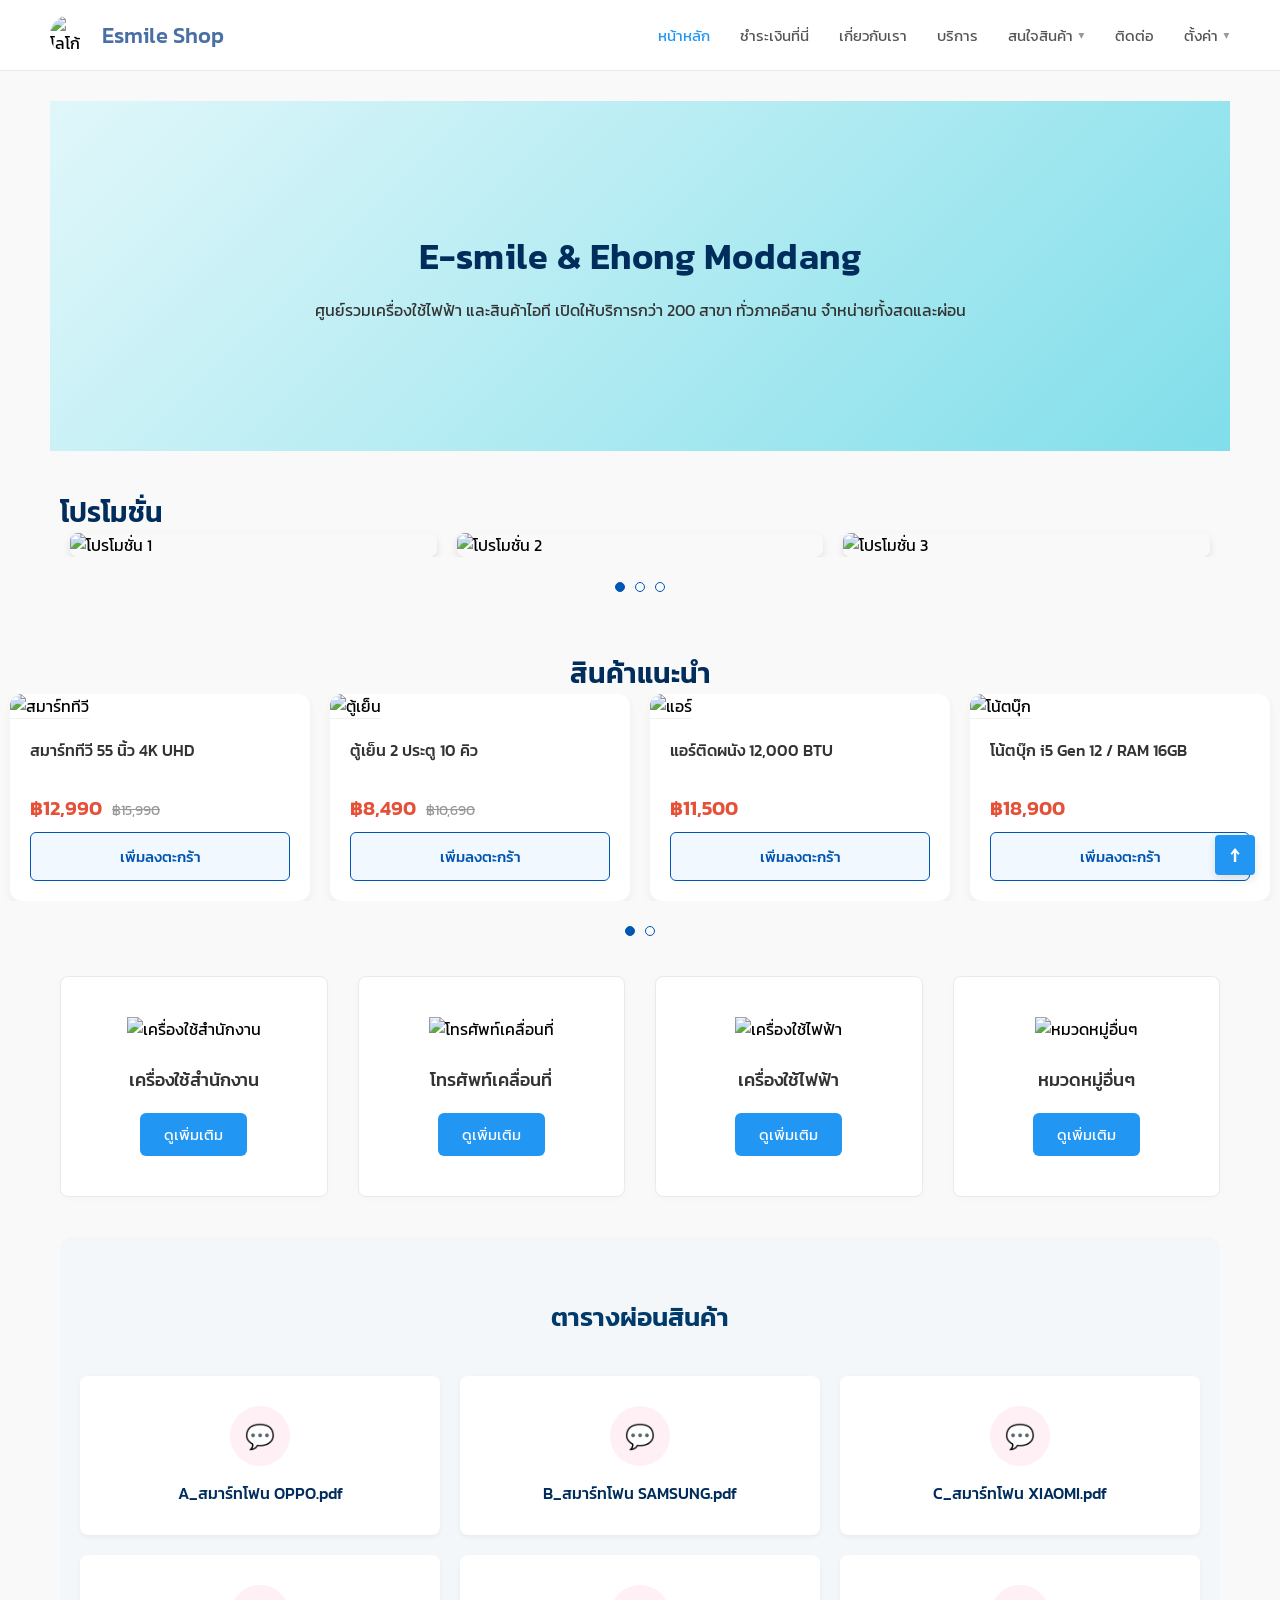
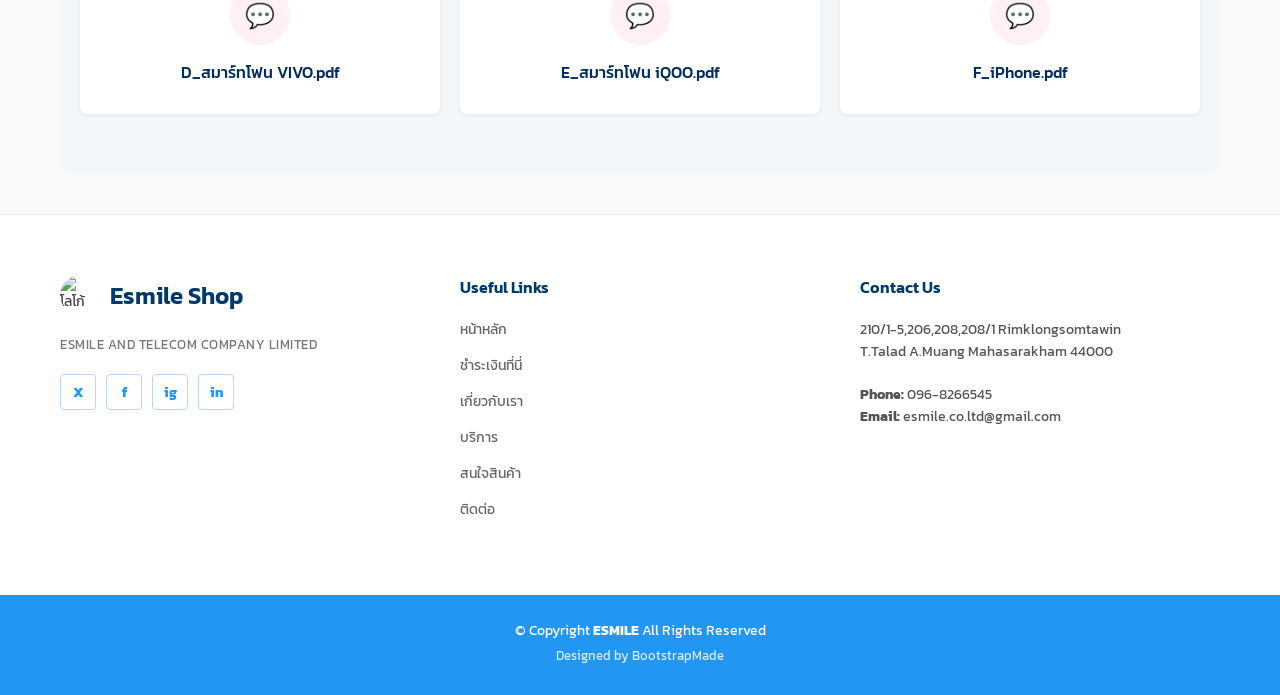
==== index.html @ 7884621d "Add files via upload" ====
<!DOCTYPE html>
<html lang="th">
<head>
    <meta charset="UTF-8">
    <meta name="viewport" content="width=device-width, initial-scale=1.0">
    <title>Esmile Shop</title>
    <link href="https://fonts.googleapis.com/css2?family=Kanit:wght@300;400;500;600&display=swap" rel="stylesheet">
    <link rel="stylesheet" href="style.css">
</head>
<body>

    <header class="header">
        <div class="logo-container">
            <img src="https://via.placeholder.com/40" alt="โลโก้ Esmile" class="logo-img">
            <span class="logo-text">Esmile Shop</span>
        </div>
        
        <nav class="navigation">
            <ul>
                <li><a href="#" class="active">หน้าหลัก</a></li>
                <li><a href="#">ชำระเงินที่นี่</a></li>
                <li><a href="#">เกี่ยวกับเรา</a></li>
                <li><a href="#">บริการ</a></li>
                <li><a href="#">สนใจสินค้า <span class="dropdown-icon">▼</span></a></li>
                <li><a href="#">ติดต่อ</a></li>
                <li><a href="#">ตั้งค่า <span class="dropdown-icon">▼</span></a></li>
            </ul>
        </nav>
    </header>

    <main>
        <section class="hero-banner">
            <div class="banner-content">
                <h1>E-smile & Ehong Moddang</h1>
                <p>ศูนย์รวมเครื่องใช้ไฟฟ้า และสินค้าไอที เปิดให้บริการกว่า 200 สาขา ทั่วภาคอีสาน จำหน่ายทั้งสดและผ่อน</p>
            </div>
        </section>
    </main>
    <section class="promo-section">
        <div class="slider-wrapper">
            <h3 class="section-title">โปรโมชั่น</h3>
            <div class="slider-track" id="sliderTrack">
                <div class="slide">
                    <img src="https://images.dmc.tv/wallpaper/raw/14177.jpg" alt="โปรโมชั่น 1">
                </div>
                <div class="slide">
                    <img src="https://images.dmc.tv/wallpaper/raw/14177.jpg" alt="โปรโมชั่น 2">
                </div>
                <div class="slide">
                    <img src="https://images.dmc.tv/wallpaper/raw/14177.jpg" alt="โปรโมชั่น 3">
                </div>
                <div class="slide">
                    <img src="https://images.dmc.tv/wallpaper/raw/14177.jpg" alt="โปรโมชั่น 4">
                </div>
                <div class="slide">
                    <img src="https://images.dmc.tv/wallpaper/raw/14177.jpg" alt="โปรโมชั่น 5">
                </div>
            </div>
        </div>
        
        <div class="slider-dots" id="sliderDots">
            </div>
    </section>

    <section class="recommended-section">
<section class="recommended-section">
        <h2 class="section-title">สินค้าแนะนำ</h2>
        
        <div class="slider-wrapper">
            <div class="slider-track" id="productSliderTrack">
                <!-- สินค้าชิ้นที่ 1 -->
                <div class="product-slide">
                    <div class="product-card">
                        
                        <img src="https://images.dmc.tv/wallpaper/raw/14177.jpg" alt="สมาร์ททีวี" class="product-img">
                        <div class="product-details">
                            <h4 class="product-title">สมาร์ททีวี 55 นิ้ว 4K UHD</h4>
                            <div class="product-price-row">
                                <span class="price-current">฿12,990</span>
                                <span class="price-old">฿15,990</span>
                            </div>
                            <button class="btn-add-cart">เพิ่มลงตะกร้า</button>
                        </div>
                    </div>
                </div>

                <!-- สินค้าชิ้นที่ 2 -->
                <div class="product-slide">
                    <div class="product-card">
                        
                        <img src="https://images.dmc.tv/wallpaper/raw/14177.jpg" alt="ตู้เย็น" class="product-img">
                        <div class="product-details">
                            <h4 class="product-title">ตู้เย็น 2 ประตู 10 คิว</h4>
                            <div class="product-price-row">
                                <span class="price-current">฿8,490</span>
                                <span class="price-old">฿10,690</span>
                            </div>
                            <button class="btn-add-cart">เพิ่มลงตะกร้า</button>
                        </div>
                    </div>
                </div>

                <!-- สินค้าชิ้นที่ 3 -->
                <div class="product-slide">
                    <div class="product-card">
                        <img src="https://images.dmc.tv/wallpaper/raw/14177.jpg" alt="แอร์" class="product-img">
                        <div class="product-details">
                            <h4 class="product-title">แอร์ติดผนัง 12,000 BTU</h4>
                            <div class="product-price-row">
                                <span class="price-current">฿11,500</span>
                            </div>
                            <button class="btn-add-cart">เพิ่มลงตะกร้า</button>
                        </div>
                    </div>
                </div>

                <!-- สินค้าชิ้นที่ 4 -->
                <div class="product-slide">
                    <div class="product-card">
                        
                        <img src="https://images.dmc.tv/wallpaper/raw/14177.jpg" alt="โน้ตบุ๊ก" class="product-img">
                        <div class="product-details">
                            <h4 class="product-title">โน้ตบุ๊ก i5 Gen 12 / RAM 16GB</h4>
                            <div class="product-price-row">
                                <span class="price-current">฿18,900</span>
                            </div>
                            <button class="btn-add-cart">เพิ่มลงตะกร้า</button>
                        </div>
                    </div>
                </div>

                <!-- สินค้าชิ้นที่ 5 -->
                <div class="product-slide">
                    <div class="product-card">
                        <img src="https://images.dmc.tv/wallpaper/raw/14177.jpg" alt="เครื่องซักผ้า" class="product-img">
                        <div class="product-details">
                            <h4 class="product-title">เครื่องซักผ้าฝาหน้า 8 kg</h4>
                            <div class="product-price-row">
                                <span class="price-current">฿9,900</span>
                            </div>
                            <button class="btn-add-cart">เพิ่มลงตะกร้า</button>
                        </div>
                    </div>
                </div>
            </div>
        </div>
        
        <!-- จุดไข่ปลาสำหรับสินค้าแนะนำ -->
        <div class="slider-dots" id="productSliderDots"></div>
    <section class="category-section">
        <div class="category-grid">
            
            <div class="category-card">
                <img src="https://via.placeholder.com/150x120" alt="เครื่องใช้สำนักงาน" class="category-img">
                <h3 class="category-title">เครื่องใช้สำนักงาน</h3>
                <a href="office-appliances.html" class="btn-see-more">ดูเพิ่มเติม</a>
            </div>

            <div class="category-card">
                <img src="https://via.placeholder.com/150x120" alt="โทรศัพท์เคลื่อนที่" class="category-img">
                <h3 class="category-title">โทรศัพท์เคลื่อนที่</h3>
                <a href="mobile-phones.html" class="btn-see-more">ดูเพิ่มเติม</a>
            </div>

            <div class="category-card">
                <img src="https://via.placeholder.com/150x120" alt="เครื่องใช้ไฟฟ้า" class="category-img">
                <h3 class="category-title">เครื่องใช้ไฟฟ้า</h3>
                <a href="home-appliances.html" class="btn-see-more">ดูเพิ่มเติม</a>
            </div>

            <div class="category-card">
                <img src="https://via.placeholder.com/150x120" alt="หมวดหมู่อื่นๆ" class="category-img">
                <h3 class="category-title">หมวดหมู่อื่นๆ</h3>
                <a href="#" class="btn-see-more">ดูเพิ่มเติม</a>
            </div>

        </div>
    <section class="installment-section">
        <h2 class="section-title">ตารางผ่อนสินค้า</h2>
        
        <div class="installment-grid">
            
            <a href="path/to/A_สมาร์ทโฟน_OPPO.pdf" class="installment-card" target="_blank">
                <div class="icon-circle">
                    <span class="icon-chat">💬</span> 
                </div>
                <h3 class="file-name">A_สมาร์ทโฟน OPPO.pdf</h3>
            </a>

            <a href="path/to/B_สมาร์ทโฟน_SAMSUNG.pdf" class="installment-card" target="_blank">
                <div class="icon-circle">
                    <span class="icon-chat">💬</span>
                </div>
                <h3 class="file-name">B_สมาร์ทโฟน SAMSUNG.pdf</h3>
            </a>

            <a href="path/to/C_สมาร์ทโฟน_XIAOMI.pdf" class="installment-card" target="_blank">
                <div class="icon-circle">
                    <span class="icon-chat">💬</span>
                </div>
                <h3 class="file-name">C_สมาร์ทโฟน XIAOMI.pdf</h3>
            </a>

            <a href="path/to/D_สมาร์ทโฟน_VIVO.pdf" class="installment-card" target="_blank">
                <div class="icon-circle">
                    <span class="icon-chat">💬</span>
                </div>
                <h3 class="file-name">D_สมาร์ทโฟน VIVO.pdf</h3>
            </a>

            <a href="path/to/E_สมาร์ทโฟน_iQOO.pdf" class="installment-card" target="_blank">
                <div class="icon-circle">
                    <span class="icon-chat">💬</span>
                </div>
                <h3 class="file-name">E_สมาร์ทโฟน iQOO.pdf</h3>
            </a>

            <a href="path/to/F_iPhone.pdf" class="installment-card" target="_blank">
                <div class="icon-circle">
                    <span class="icon-chat">💬</span>
                </div>
                <h3 class="file-name">F_iPhone.pdf</h3>
            </a>

        </div>
    </section>
    </section>
    </section>
    </section>

    <script>
        const track = document.getElementById('sliderTrack');
        const slides = document.querySelectorAll('.slide');
        const dotsContainer = document.getElementById('sliderDots');
        
        let currentIndex = 0;
        const visibleSlides = 3; // จำนวนรูปที่แสดงพร้อมกันบนหน้าจอ
        const totalSlides = slides.length;
        const maxIndex = totalSlides - visibleSlides; // ตำแหน่งสุดท้ายที่เลื่อนได้

        // สร้างจุด Dots
        for (let i = 0; i <= maxIndex; i++) {
            const dot = document.createElement('div');
            dot.classList.add('dot');
            if (i === 0) dot.classList.add('active');
            dot.addEventListener('click', () => moveToSlide(i));
            dotsContainer.appendChild(dot);
        }
        
        const dots = document.querySelectorAll('.dot');

        function moveToSlide(index) {
            // เช็คว่าถ้าเลื่อนเกินให้กลับมาหน้าแรก
            if (index > maxIndex) {
                currentIndex = 0;
            } else if (index < 0) {
                currentIndex = maxIndex;
            } else {
                currentIndex = index;
            }

            // คำนวณระยะการเลื่อน (100% / จำนวนที่แสดง)
            const slideWidth = 100 / visibleSlides;
            track.style.transform = `translateX(-${currentIndex * slideWidth}%)`;

            // อัปเดตสีของจุด Dots
            dots.forEach(dot => dot.classList.remove('active'));
            dots[currentIndex].classList.add('active');
        }

        function autoSlide() {
            moveToSlide(currentIndex + 1);
        }

        // ตั้งเวลาให้เลื่อนอัตโนมัติทุกๆ 3 วินาที (3000 มิลลิวินาที)
        let slideInterval = setInterval(autoSlide, 3000);

        // หยุดเลื่อนอัตโนมัติเมื่อเอาเมาส์ไปชี้
        track.addEventListener('mouseenter', () => clearInterval(slideInterval));
        track.addEventListener('mouseleave', () => slideInterval = setInterval(autoSlide, 3000));
        // ==========================================
        // สคริปต์สำหรับส่วน "สินค้าแนะนำ"
        // ==========================================
        const prodTrack = document.getElementById('productSliderTrack');
        const prodSlides = document.querySelectorAll('.product-slide');
        const prodDotsContainer = document.getElementById('productSliderDots');
        
        let prodCurrentIndex = 0;
        const prodVisibleSlides = 4; // จำนวนสินค้าที่แสดงพร้อมกัน (4 ชิ้น)
        const prodTotalSlides = prodSlides.length;
        const prodMaxIndex = prodTotalSlides > prodVisibleSlides ? prodTotalSlides - prodVisibleSlides : 0;

        // สร้างจุด Dots ให้สินค้าแนะนำ
        if (prodMaxIndex > 0) {
            for (let i = 0; i <= prodMaxIndex; i++) {
                const prodDot = document.createElement('div');
                prodDot.classList.add('dot', 'prod-dot'); // ใช้ class dot เดิมเพื่อให้ได้หน้าตาเหมือนโปรโมชั่น
                if (i === 0) prodDot.classList.add('active');
                
                // สั่งให้กดจุดเพื่อเปลี่ยนสไลด์ได้
                prodDot.addEventListener('click', () => moveProdToSlide(i));
                prodDotsContainer.appendChild(prodDot);
            }
        }
        
        const allProdDots = document.querySelectorAll('.prod-dot');

        function moveProdToSlide(index) {
            // เช็คว่าถ้าเลื่อนเกินให้กลับมาหน้าแรก
            if (index > prodMaxIndex) {
                prodCurrentIndex = 0;
            } else if (index < 0) {
                prodCurrentIndex = prodMaxIndex;
            } else {
                prodCurrentIndex = index;
            }

            // เลื่อนกล่องสินค้า
            const slideWidth = 100 / prodVisibleSlides;
            prodTrack.style.transform = `translateX(-${prodCurrentIndex * slideWidth}%)`;

            // อัปเดตสีจุด Dots
            if (allProdDots.length > 0) {
                allProdDots.forEach(dot => dot.classList.remove('active'));
                allProdDots[prodCurrentIndex].classList.add('active');
            }
        }

        function autoProdSlide() {
            moveProdToSlide(prodCurrentIndex + 1);
        }

        // ตั้งเวลาเลื่อนอัตโนมัติ (3.5 วินาที)
        let prodSlideInterval = setInterval(autoProdSlide, 3500);

        // หยุดสไลด์ชั่วคราวเมื่อเอาเมาส์ชี้ (เพื่อให้ลูกค้าดูสินค้า/กดปุ่มได้)
        prodTrack.addEventListener('mouseenter', () => clearInterval(prodSlideInterval));
        prodTrack.addEventListener('mouseleave', () => prodSlideInterval = setInterval(autoProdSlide, 3500));
    </script>
    <footer class="footer">
        <div class="footer-top">
            <div class="footer-grid">
                
                <div class="footer-info">
                    <div class="footer-logo">
                        <img src="https://via.placeholder.com/40" alt="โลโก้ Esmile">
                        <span>Esmile Shop</span>
                    </div>
                    <p class="company-name">ESMILE AND TELECOM COMPANY LIMITED</p>
                    
                    <div class="social-links">
                        <a href="#" class="social-icon" target="_blank">X</a>
                        <a href="#" class="social-icon" target="_blank">f</a>
                        <a href="#" class="social-icon" target="_blank">ig</a>
                        <a href="#" class="social-icon" target="_blank">in</a>
                    </div>
                </div>

                <div class="footer-links">
                    <h4>Useful Links</h4>
                    <ul>
                        <li><a href="index.html">หน้าหลัก</a></li>
                        <li><a href="payment.html">ชำระเงินที่นี่</a></li>
                        <li><a href="about.html">เกี่ยวกับเรา</a></li>
                        <li><a href="services.html">บริการ</a></li>
                        <li><a href="products.html">สนใจสินค้า</a></li>
                        <li><a href="contact.html">ติดต่อ</a></li>
                    </ul>
                </div>

                <div class="footer-contact">
                    <h4>Contact Us</h4>
                    <p>
                        210/1-5,206,208,208/1 Rimklongsomtawin<br>
                        T.Talad A.Muang Mahasarakham 44000
                    </p>
                    <p class="contact-detail">
                        <strong>Phone:</strong> 096-8266545<br>
                        <strong>Email:</strong> esmile.co.ltd@gmail.com
                    </p>
                </div>

            </div>
        </div>

        <div class="footer-bottom">
            <p>&copy; Copyright <strong>ESMILE</strong> All Rights Reserved</p>
            <p class="credits">Designed by BootstrapMade</p>
        </div>
    </footer>

    <a href="#" class="back-to-top" title="กลับขึ้นบนสุด">↑</a>
</body>
</html>
---- style.css ----
/* รีเซ็ตค่าพื้นฐาน */
* {
    margin: 0;
    padding: 0;
    box-sizing: border-box;
    font-family: 'Kanit', sans-serif; /* ใช้ฟอนต์ Kanit */
}

body {
    background-color: #f9f9f9; /* สีพื้นหลังเว็บอ่อนๆ */
}

/* --- การตกแต่งแถบเมนู (Header) --- */
.header {
    display: flex;
    justify-content: space-between;
    align-items: center;
    padding: 15px 50px;
    background-color: #ffffff;
    border-bottom: 1px solid #eaeaea;
    /* --- เพิ่ม 3 บรรทัดนี้เพื่อให้เมนูเลื่อนตาม --- */
    position: sticky; /* สั่งให้เกาะติดหน้าจอ */
    top: 0;           /* ให้เกาะติดที่ตำแหน่งบนสุด (0px) */
    z-index: 1000;    /* ตั้งค่าให้ลอยอยู่เหนือเนื้อหาอื่นๆ ทั้งหมด (กันเนื้อหาทะลุเมนู) */
}

.logo-container {
    display: flex;
    align-items: center;
    gap: 12px;
}

.logo-img {
    width: 40px;
    height: 40px;
    border-radius: 50%; /* ทำให้รูปเป็นวงกลม */
    object-fit: cover;
}

.logo-text {
    font-size: 22px;
    color: #4a6fa5; /* สีน้ำเงินอมเทา */
    font-weight: 500;
}

.navigation ul {
    list-style: none;
    display: flex;
    gap: 30px;
}

.navigation a {
    text-decoration: none;
    color: #555;
    font-size: 15px;
    font-weight: 400;
    display: flex;
    align-items: center;
    gap: 5px;
    transition: color 0.3s;
}

.navigation a:hover, 
.navigation a.active {
    color: #2196F3; /* สีฟ้าเมื่อเอาเมาส์ชี้หรือเมนูที่กำลังเลือก */
}

.dropdown-icon {
    font-size: 10px;
    color: #999;
}

/* --- การตกแต่งแบนเนอร์ (Hero Banner) --- */
.hero-banner {
    /* ในการใช้งานจริง ให้เปลี่ยน background นี้เป็นรูปลายกราฟิกของคุณ */
    /* ตัวอย่าง: background-image: url('path/to/your-banner-image.jpg'); */
    background: linear-gradient(135deg, #e0f7fa 0%, #b2ebf2 50%, #80deea 100%);
    height: 350px;
    display: flex;
    justify-content: center;
    align-items: center;
    text-align: center;
    margin: 30px 50px; /* ระยะห่างจากขอบจอ */
    background-size: cover;
    background-position: center;
}

.banner-content {
    padding: 20px;
}

.banner-content h1 {
    font-size: 36px;
    color: #002d5c; /* สีน้ำเงินเข้ม */
    margin-bottom: 15px;
    font-weight: 600;
    letter-spacing: 0.5px;
}

.banner-content p {
    font-size: 16px;
    color: #333;
    max-width: 700px;
    margin: 0 auto;
    line-height: 1.6;
}

/* --- การตกแต่งส่วนโปรโมชั่น (Slider) --- */
.promo-section {
    max-width: 1200px;
    margin: 40px auto;
    padding: 0 20px;
}

.slider-wrapper {
    overflow: hidden; /* ซ่อนส่วนที่ล้นออกไป */
    width: 100%;
}

.slider-track {
    display: flex;
    transition: transform 0.5s ease-in-out; /* ความนุ่มนวลตอนเลื่อน */
}

.slide {
    /* แสดง 3 รูปพร้อมกัน (100% / 3 = 33.333%) */
    flex: 0 0 33.333%;
    padding: 0 10px; /* ระยะห่างระหว่างรูป */
    box-sizing: border-box;
}

.slide img {
    width: 100%;
    height: auto;
    border-radius: 8px; /* มุมมนนิดๆ ให้ดูสวยขึ้น */
    box-shadow: 0 4px 8px rgba(0,0,0,0.1); /* ใส่เงาเบาๆ ให้รูป */
    display: block;
}

/* --- การตกแต่งจุดไข่ปลา (Dots) --- */
.slider-dots {
    display: flex;
    justify-content: center;
    align-items: center;
    gap: 10px;
    margin-top: 25px;
}

.dot {
    width: 10px;
    height: 10px;
    border-radius: 50%;
    border: 1px solid #0056b3; /* สีขอบตอนยังไม่เลือก */
    background-color: transparent;
    cursor: pointer;
    transition: background-color 0.3s;
}

.dot.active {
    background-color: #0056b3; /* สีทึบตอนรูปนั้นกำลังแสดง */
    border-color: #0056b3;
}

/* --- การตกแต่งหัวข้อสินค้าแนะนำ --- */
.recommended-section {
    text-align: center;
    margin: 60px 0 40px 0;
}

.section-title {
    font-size: 28px;
    color: #002d5c;
    font-weight: 600;
}

/* --- เค้าโครง Grid ของสินค้าแนะนำ --- */
.product-grid {
    display: grid;
    /* จัดแสดงผลแบบ Responsive อัตโนมัติ: ถ้าจอเล็กจะเหลือ 1-2 แถว จอใหญ่จัดให้พอดี */
    grid-template-columns: repeat(auto-fit, minmax(250px, 1fr));
    gap: 25px;
    max-width: 1200px;
    margin: 30px auto;
    padding: 0 20px;
}

/* --- การ์ดสินค้า (Product Card) --- */
.product-card {
    background-color: #ffffff;
    border-radius: 12px;
    box-shadow: 0 4px 10px rgba(0, 0, 0, 0.05); /* เงาอ่อนๆ */
    overflow: hidden;
    position: relative;
    transition: transform 0.3s ease, box-shadow 0.3s ease;
    text-align: left;
}

.product-card:hover {
    transform: translateY(-8px); /* ยกการ์ดขึ้นเล็กน้อยเมื่อเอาเมาส์ชี้ */
    box-shadow: 0 10px 20px rgba(0, 0, 0, 0.12); /* เพิ่มเงาให้ดูมีมิติ */
}

/* --- รูปภาพสินค้า --- */
.product-img {
    width: 100%;
    height: 250px;
    object-fit: cover;
    border-bottom: 1px solid #f0f0f0;
}

/* --- ป้ายกำกับสินค้า (Badge) --- */
.product-badge {
    position: absolute;
    top: 15px;
    right: 15px;
    padding: 5px 12px;
    color: white;
    font-size: 13px;
    font-weight: 500;
    border-radius: 20px;
    z-index: 1;
}
.product-badge.hot { background-color: #ff4757; } /* สีแดงสำหรับสินค้าขายดี */
.product-badge.sale { background-color: #ff9f43; } /* สีส้มสำหรับสินค้าลดราคา */
.product-badge.new { background-color: #2ed573; } /* สีเขียวสำหรับสินค้ามาใหม่ */

/* --- รายละเอียดสินค้า --- */
.product-details {
    padding: 20px;
}

.product-title {
    font-size: 16px;
    font-weight: 500;
    color: #333;
    margin-bottom: 10px;
    line-height: 1.4;
    height: 44px; /* บังคับความสูงให้เท่ากัน 2 บรรทัด */
    overflow: hidden;
    display: -webkit-box;
    -webkit-box-orient: vertical;
}

/* --- ส่วนของราคา --- */
.product-price-row {
    display: flex;
    align-items: baseline;
    gap: 10px;
    margin-bottom: 15px;
    height: 24px;
}

.price-current {
    font-size: 20px;
    font-weight: 600;
    color: #e55039; /* สีแดงอมส้ม */
}

.price-old {
    font-size: 14px;
    color: #999;
    text-decoration: line-through;
}

/* --- ปุ่มเพิ่มลงตะกร้า --- */
.btn-add-cart {
    width: 100%;
    padding: 12px;
    background-color: #f1f8ff;
    color: #0056b3;
    border: 1px solid #0056b3;
    border-radius: 6px;
    font-size: 15px;
    font-weight: 500;
    cursor: pointer;
    transition: all 0.3s ease;
}

.btn-add-cart:hover {
    background-color: #0056b3;
    color: #ffffff;
}

/* --- เลย์เอาต์สไลด์สินค้า (ทำงานคล้าย .slide ของโปรโมชั่น) --- */
.product-slide {
    flex: 0 0 25%; /* กำหนดให้แสดง 4 ชิ้นบนหน้าจอ (100% / 4) */
    padding: 0 10px;
    box-sizing: border-box;
}

/* ทำให้ปุ่มเพิ่มลงตะกร้าใช้งานได้ปกติเวลาอยู่ในสไลด์ */
.product-card .btn-add-cart {
    position: relative;
    z-index: 2; 
}

/* ==========================================
   ส่วนหมวดหมู่สินค้า (Category Section)
   ========================================== */
.category-section {
    max-width: 1200px;
    margin: 40px auto; /* ระยะห่างบนล่าง 40px, ตรงกลางซ้ายขวา */
    padding: 0 20px;
}

.category-grid {
    display: grid;
    /* จัดแสดงผลแบบอัตโนมัติ: ถ้าจอเล็กจะเหลือ 1-2 คอลัมน์ จอใหญ่จะแสดงครบ */
    grid-template-columns: repeat(auto-fit, minmax(260px, 1fr));
    gap: 30px; /* ระยะห่างระหว่างกล่อง */
    justify-content: center;
}

/* --- การ์ดหมวดหมู่ --- */
.category-card {
    background-color: #ffffff;
    border: 1px solid #eaeaea; /* กรอบสีเทาอ่อนๆ เหมือนในรูป */
    border-radius: 8px; /* มุมมนเล็กน้อย */
    padding: 40px 20px;
    text-align: center;
    box-shadow: 0 2px 10px rgba(0, 0, 0, 0.02); /* เงาบางๆ ให้ดูมีมิติ */
    transition: transform 0.3s ease, box-shadow 0.3s ease;
}

.category-card:hover {
    transform: translateY(-5px); /* เลื่อนขึ้นนิดหน่อยตอนเอาเมาส์ชี้ */
    box-shadow: 0 8px 20px rgba(0, 0, 0, 0.08); /* เงาเข้มขึ้นตอนชี้ */
}

/* --- รูปภาพไอคอนหมวดหมู่ --- */
.category-img {
    max-width: 100%;
    height: 120px;
    object-fit: contain; /* รักษาอัตราส่วนรูปไม่ให้เบี้ยว */
    margin-bottom: 25px;
}

/* --- ชื่อหมวดหมู่ --- */
.category-title {
    font-size: 18px;
    color: #333333;
    font-weight: 500;
    margin-bottom: 20px;
}

/* --- ปุ่มดูเพิ่มเติม (ทำเป็น Link) --- */
.btn-see-more {
    display: inline-block;
    background-color: #2196F3; /* สีฟ้าแบบในรูป */
    color: #ffffff;
    text-decoration: none; /* เอาเส้นใต้ลิงก์ออก */
    padding: 10px 24px;
    border-radius: 6px;
    font-size: 15px;
    font-weight: 400;
    transition: background-color 0.3s;
}

.btn-see-more:hover {
    background-color: #0b7dda; /* สีฟ้าเข้มขึ้นเมื่อเอาเมาส์ชี้ */
}

/* ==========================================
   ส่วนตารางผ่อนสินค้า (Installment Section)
   ========================================== */
.installment-section {
    background-color: #f4f7f9; /* สีพื้นหลังกล่องใหญ่ (สีฟ้าอมเทาอ่อนๆ ตามรูป) */
    padding: 60px 20px;
    margin: 40px auto;
    max-width: 1200px;
    border-radius: 12px;
}

.installment-section .section-title {
    text-align: center;
    color: #003a6a; /* สีน้ำเงินเข้ม */
    margin-bottom: 40px;
    font-size: 26px;
}

.installment-grid {
    display: grid;
    /* แบ่งเป็น 3 คอลัมน์ ถ้าจอเล็กจะหดลงอัตโนมัติ */
    grid-template-columns: repeat(auto-fit, minmax(300px, 1fr));
    gap: 20px; /* ระยะห่างระหว่างกล่อง */
}

/* --- การ์ดไฟล์ PDF (ทำเป็นลิงก์) --- */
.installment-card {
    display: flex;
    flex-direction: column;
    align-items: center;
    justify-content: center;
    background-color: #ffffff;
    padding: 30px 20px;
    border-radius: 8px;
    text-decoration: none; /* เอาเส้นใต้ลิงก์ออก */
    box-shadow: 0 2px 5px rgba(0,0,0,0.05);
    transition: transform 0.2s ease, box-shadow 0.2s ease;
}

.installment-card:hover {
    transform: translateY(-3px);
    box-shadow: 0 6px 15px rgba(0,0,0,0.1);
}

/* --- ไอคอน --- */
.icon-circle {
    width: 60px;
    height: 60px;
    background-color: #fff0f5; /* สีชมพูอ่อนมากสำหรับวงกลมพื้นหลัง */
    border-radius: 50%;
    display: flex;
    align-items: center;
    justify-content: center;
    margin-bottom: 15px;
}

.icon-chat {
    font-size: 24px;
    /* ในการใช้งานจริง แนะนำให้ใช้ FontAwesome หรือไฟล์รูป SVG แทนอีโมจิ */
    color: #e91e63; /* สีชมพูเข้ม */
}

/* --- ชื่อไฟล์ --- */
.file-name {
    font-size: 16px;
    color: #002d5c; /* สีน้ำเงินเข้ม */
    font-weight: 500;
    text-align: center;
}

/* ==========================================
   ส่วนท้ายเว็บไซต์ (Footer)
   ========================================== */
/* เพิ่มให้การกดปุ่ม Back to top มีการเลื่อนหน้าจอแบบนุ่มนวล */
html {
    scroll-behavior: smooth;
}

.footer {
    background-color: #ffffff;
    border-top: 1px solid #eaeaea; /* เส้นคั่นบางๆ ด้านบน */
    color: #444444;
    font-size: 14px;
}

.footer-top {
    max-width: 1200px;
    margin: 0 auto;
    padding: 60px 20px;
}

.footer-grid {
    display: grid;
    /* แบ่งเป็น 3 คอลัมน์ ถ้าจอเล็กจะจัดเรียงลงมาอยู่ข้างล่างกันอัตโนมัติ */
    grid-template-columns: repeat(auto-fit, minmax(250px, 1fr));
    gap: 40px;
}

/* --- คอลัมน์ที่ 1: ข้อมูลและโลโก้ --- */
.footer-logo {
    display: flex;
    align-items: center;
    gap: 10px;
    margin-bottom: 20px;
}

.footer-logo img {
    width: 40px;
    height: 40px;
    border-radius: 50%;
}

.footer-logo span {
    font-size: 24px;
    font-weight: 600;
    color: #003a6a;
}

.company-name {
    font-size: 13px;
    color: #777;
    margin-bottom: 20px;
    text-transform: uppercase;
    letter-spacing: 0.5px;
}

.social-links {
    display: flex;
    gap: 10px;
}

.social-icon {
    display: flex;
    align-items: center;
    justify-content: center;
    width: 36px;
    height: 36px;
    border: 1px solid #bbd6fe; /* ขอบสีฟ้าอ่อน */
    border-radius: 4px;
    color: #2196F3; /* ตัวอักษรสีฟ้า */
    text-decoration: none;
    font-weight: bold;
    transition: all 0.3s ease;
}

.social-icon:hover {
    background-color: #2196F3;
    color: #ffffff;
    border-color: #2196F3;
}

/* --- คอลัมน์ที่ 2: ลิงก์ --- */
.footer-links h4, 
.footer-contact h4 {
    font-size: 16px;
    font-weight: 600;
    color: #003a6a;
    margin-bottom: 20px;
}

.footer-links ul {
    list-style: none;
    padding: 0;
    margin: 0;
}

.footer-links li {
    margin-bottom: 15px;
}

.footer-links a {
    color: #666666;
    text-decoration: none;
    transition: color 0.3s ease;
}

.footer-links a:hover {
    color: #2196F3;
}

/* --- คอลัมน์ที่ 3: ข้อมูลติดต่อ --- */
.footer-contact p {
    line-height: 1.6;
    margin-bottom: 10px;
    color: #555555;
}

.contact-detail {
    margin-top: 20px;
}

/* --- ส่วนล่างสุด: Copyright แถบสีฟ้า --- */
.footer-bottom {
    background-color: #2196F3;
    color: #ffffff;
    text-align: center;
    padding: 25px 20px;
}

.footer-bottom p {
    margin: 0 0 5px 0;
}

.credits {
    font-size: 13px;
    opacity: 0.8;
}

/* --- ปุ่มเลื่อนขึ้นบนสุด --- */
.back-to-top {
    position: fixed;
    bottom: 25px;
    right: 25px;
    width: 40px;
    height: 40px;
    background-color: #2196F3;
    color: #ffffff;
    text-align: center;
    line-height: 38px; /* จัดลูกศรให้อยู่กึ่งกลาง */
    border-radius: 4px;
    text-decoration: none;
    font-size: 20px;
    font-weight: bold;
    z-index: 999; /* ลอยอยู่บนสุด */
    box-shadow: 0 4px 10px rgba(0,0,0,0.1);
    transition: background-color 0.3s ease, transform 0.3s ease;
}

.back-to-top:hover {
    background-color: #0b7dda;
    transform: translateY(-3px); /* เลื่อนขึ้นนิดนึงเวลาเอาเมาส์ชี้ */
}
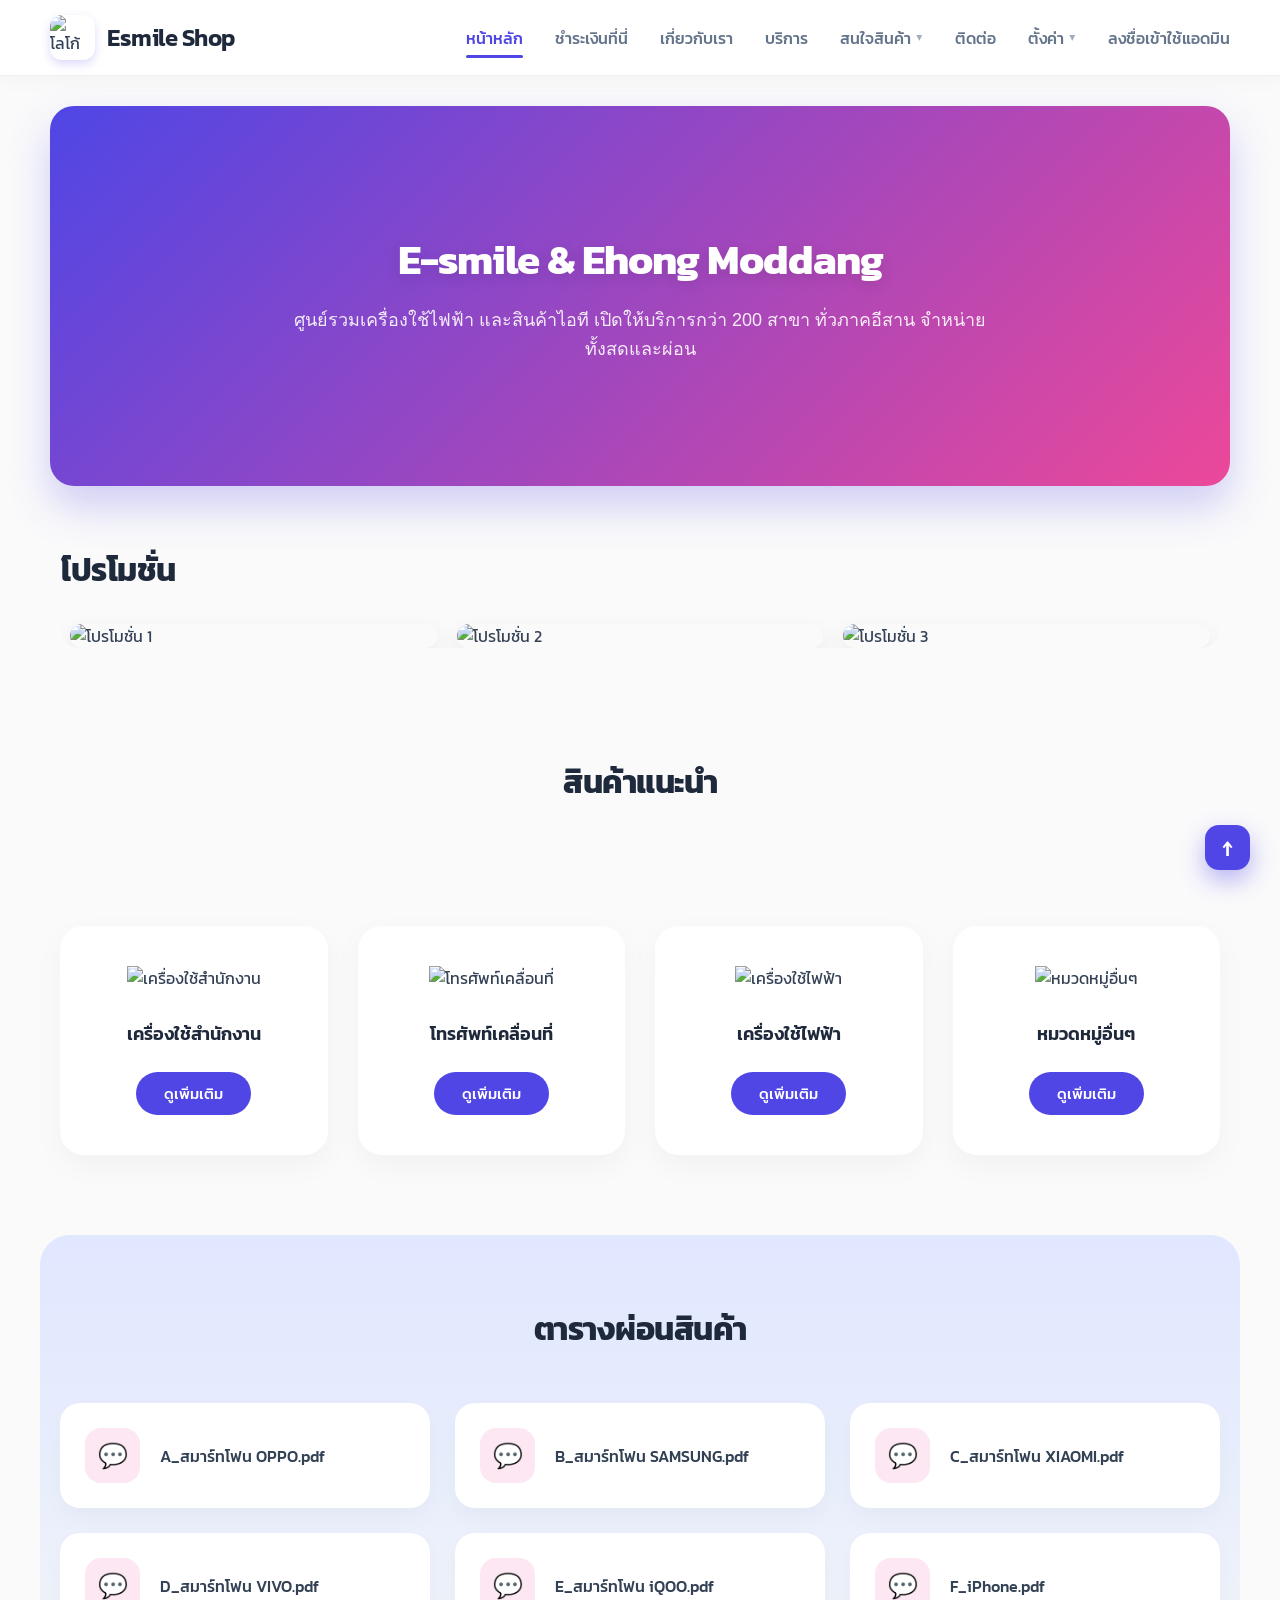
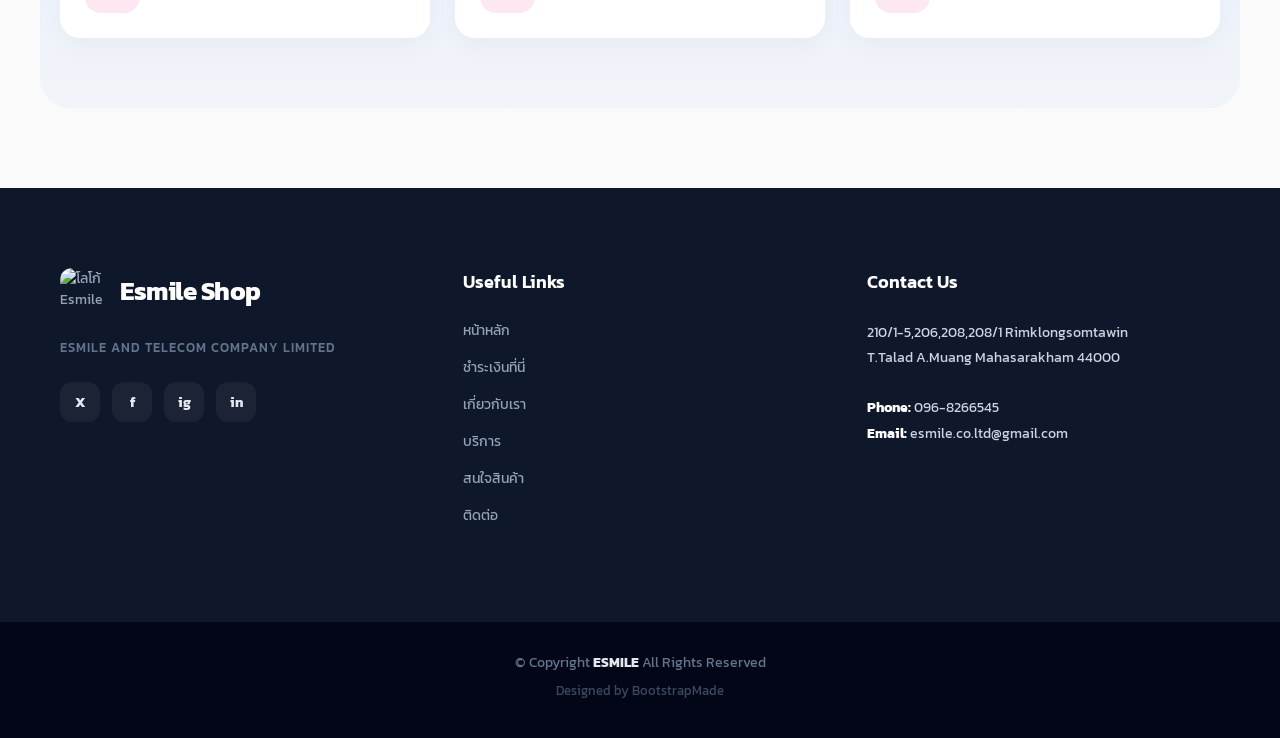
==== commit d2574798: "Add files via upload" ====
--- a/index.html
+++ b/index.html
@@ -24,6 +24,7 @@
                 <li><a href="#">สนใจสินค้า <span class="dropdown-icon">▼</span></a></li>
                 <li><a href="#">ติดต่อ</a></li>
                 <li><a href="#">ตั้งค่า <span class="dropdown-icon">▼</span></a></li>
+                <li><a href="admin.html">ลงชื่อเข้าใช้แอดมิน</a></li>
             </ul>
         </nav>
     </header>
@@ -35,319 +36,96 @@
                 <p>ศูนย์รวมเครื่องใช้ไฟฟ้า และสินค้าไอที เปิดให้บริการกว่า 200 สาขา ทั่วภาคอีสาน จำหน่ายทั้งสดและผ่อน</p>
             </div>
         </section>
+
+        <section class="promo-section">
+            <div class="slider-wrapper">
+                <h3 class="section-title">โปรโมชั่น</h3>
+                <div class="slider-track" id="sliderTrack">
+                    <div class="slide"><img src="https://images.dmc.tv/wallpaper/raw/14177.jpg" alt="โปรโมชั่น 1"></div>
+                    <div class="slide"><img src="https://images.dmc.tv/wallpaper/raw/14177.jpg" alt="โปรโมชั่น 2"></div>
+                    <div class="slide"><img src="https://images.dmc.tv/wallpaper/raw/14177.jpg" alt="โปรโมชั่น 3"></div>
+                    <div class="slide"><img src="https://images.dmc.tv/wallpaper/raw/14177.jpg" alt="โปรโมชั่น 4"></div>
+                    <div class="slide"><img src="https://images.dmc.tv/wallpaper/raw/14177.jpg" alt="โปรโมชั่น 5"></div>
+                </div>
+            </div>
+            <div class="slider-dots" id="sliderDots"></div>
+        </section>
+
+        <section class="recommended-section">
+    <h2 class="section-title">สินค้าแนะนำ</h2>
+    <div class="slider-wrapper">
+        <div class="slider-track" id="productSliderTrack">
+            <!-- โค้ดสินค้าถูกลบออกไปแล้ว JavaScript จะเป็นคนเสกเข้ามาตรงนี้แทน -->
+        </div>
+    </div>
+    <div class="slider-dots" id="productSliderDots"></div>
+</section>
+
+        <section class="category-section">
+            <div class="category-grid">
+                <div class="category-card">
+                    <img src="https://via.placeholder.com/150x120" alt="เครื่องใช้สำนักงาน" class="category-img">
+                    <h3 class="category-title">เครื่องใช้สำนักงาน</h3>
+                    <a href="office-appliances.html" class="btn-see-more">ดูเพิ่มเติม</a>
+                </div>
+                <div class="category-card">
+                    <img src="https://via.placeholder.com/150x120" alt="โทรศัพท์เคลื่อนที่" class="category-img">
+                    <h3 class="category-title">โทรศัพท์เคลื่อนที่</h3>
+                    <a href="mobile-phones.html" class="btn-see-more">ดูเพิ่มเติม</a>
+                </div>
+                <div class="category-card">
+                    <img src="https://via.placeholder.com/150x120" alt="เครื่องใช้ไฟฟ้า" class="category-img">
+                    <h3 class="category-title">เครื่องใช้ไฟฟ้า</h3>
+                    <a href="home-appliances.html" class="btn-see-more">ดูเพิ่มเติม</a>
+                </div>
+                <div class="category-card">
+                    <img src="https://via.placeholder.com/150x120" alt="หมวดหมู่อื่นๆ" class="category-img">
+                    <h3 class="category-title">หมวดหมู่อื่นๆ</h3>
+                    <a href="#" class="btn-see-more">ดูเพิ่มเติม</a>
+                </div>
+            </div>
+        </section>
+
+        <section class="installment-section">
+            <h2 class="section-title">ตารางผ่อนสินค้า</h2>
+            <div class="installment-grid">
+                <a href="path/to/A_สมาร์ทโฟน_OPPO.pdf" class="installment-card" target="_blank">
+                    <div class="icon-circle"><span class="icon-chat">💬</span></div>
+                    <h3 class="file-name">A_สมาร์ทโฟน OPPO.pdf</h3>
+                </a>
+                <a href="path/to/B_สมาร์ทโฟน_SAMSUNG.pdf" class="installment-card" target="_blank">
+                    <div class="icon-circle"><span class="icon-chat">💬</span></div>
+                    <h3 class="file-name">B_สมาร์ทโฟน SAMSUNG.pdf</h3>
+                </a>
+                <a href="path/to/C_สมาร์ทโฟน_XIAOMI.pdf" class="installment-card" target="_blank">
+                    <div class="icon-circle"><span class="icon-chat">💬</span></div>
+                    <h3 class="file-name">C_สมาร์ทโฟน XIAOMI.pdf</h3>
+                </a>
+                <a href="path/to/D_สมาร์ทโฟน_VIVO.pdf" class="installment-card" target="_blank">
+                    <div class="icon-circle"><span class="icon-chat">💬</span></div>
+                    <h3 class="file-name">D_สมาร์ทโฟน VIVO.pdf</h3>
+                </a>
+                <a href="path/to/E_สมาร์ทโฟน_iQOO.pdf" class="installment-card" target="_blank">
+                    <div class="icon-circle"><span class="icon-chat">💬</span></div>
+                    <h3 class="file-name">E_สมาร์ทโฟน iQOO.pdf</h3>
+                </a>
+                <a href="path/to/F_iPhone.pdf" class="installment-card" target="_blank">
+                    <div class="icon-circle"><span class="icon-chat">💬</span></div>
+                    <h3 class="file-name">F_iPhone.pdf</h3>
+                </a>
+            </div>
+        </section>
     </main>
-    <section class="promo-section">
-        <div class="slider-wrapper">
-            <h3 class="section-title">โปรโมชั่น</h3>
-            <div class="slider-track" id="sliderTrack">
-                <div class="slide">
-                    <img src="https://images.dmc.tv/wallpaper/raw/14177.jpg" alt="โปรโมชั่น 1">
-                </div>
-                <div class="slide">
-                    <img src="https://images.dmc.tv/wallpaper/raw/14177.jpg" alt="โปรโมชั่น 2">
-                </div>
-                <div class="slide">
-                    <img src="https://images.dmc.tv/wallpaper/raw/14177.jpg" alt="โปรโมชั่น 3">
-                </div>
-                <div class="slide">
-                    <img src="https://images.dmc.tv/wallpaper/raw/14177.jpg" alt="โปรโมชั่น 4">
-                </div>
-                <div class="slide">
-                    <img src="https://images.dmc.tv/wallpaper/raw/14177.jpg" alt="โปรโมชั่น 5">
-                </div>
-            </div>
-        </div>
-        
-        <div class="slider-dots" id="sliderDots">
-            </div>
-    </section>
-
-    <section class="recommended-section">
-<section class="recommended-section">
-        <h2 class="section-title">สินค้าแนะนำ</h2>
-        
-        <div class="slider-wrapper">
-            <div class="slider-track" id="productSliderTrack">
-                <!-- สินค้าชิ้นที่ 1 -->
-                <div class="product-slide">
-                    <div class="product-card">
-                        
-                        <img src="https://images.dmc.tv/wallpaper/raw/14177.jpg" alt="สมาร์ททีวี" class="product-img">
-                        <div class="product-details">
-                            <h4 class="product-title">สมาร์ททีวี 55 นิ้ว 4K UHD</h4>
-                            <div class="product-price-row">
-                                <span class="price-current">฿12,990</span>
-                                <span class="price-old">฿15,990</span>
-                            </div>
-                            <button class="btn-add-cart">เพิ่มลงตะกร้า</button>
-                        </div>
-                    </div>
-                </div>
-
-                <!-- สินค้าชิ้นที่ 2 -->
-                <div class="product-slide">
-                    <div class="product-card">
-                        
-                        <img src="https://images.dmc.tv/wallpaper/raw/14177.jpg" alt="ตู้เย็น" class="product-img">
-                        <div class="product-details">
-                            <h4 class="product-title">ตู้เย็น 2 ประตู 10 คิว</h4>
-                            <div class="product-price-row">
-                                <span class="price-current">฿8,490</span>
-                                <span class="price-old">฿10,690</span>
-                            </div>
-                            <button class="btn-add-cart">เพิ่มลงตะกร้า</button>
-                        </div>
-                    </div>
-                </div>
-
-                <!-- สินค้าชิ้นที่ 3 -->
-                <div class="product-slide">
-                    <div class="product-card">
-                        <img src="https://images.dmc.tv/wallpaper/raw/14177.jpg" alt="แอร์" class="product-img">
-                        <div class="product-details">
-                            <h4 class="product-title">แอร์ติดผนัง 12,000 BTU</h4>
-                            <div class="product-price-row">
-                                <span class="price-current">฿11,500</span>
-                            </div>
-                            <button class="btn-add-cart">เพิ่มลงตะกร้า</button>
-                        </div>
-                    </div>
-                </div>
-
-                <!-- สินค้าชิ้นที่ 4 -->
-                <div class="product-slide">
-                    <div class="product-card">
-                        
-                        <img src="https://images.dmc.tv/wallpaper/raw/14177.jpg" alt="โน้ตบุ๊ก" class="product-img">
-                        <div class="product-details">
-                            <h4 class="product-title">โน้ตบุ๊ก i5 Gen 12 / RAM 16GB</h4>
-                            <div class="product-price-row">
-                                <span class="price-current">฿18,900</span>
-                            </div>
-                            <button class="btn-add-cart">เพิ่มลงตะกร้า</button>
-                        </div>
-                    </div>
-                </div>
-
-                <!-- สินค้าชิ้นที่ 5 -->
-                <div class="product-slide">
-                    <div class="product-card">
-                        <img src="https://images.dmc.tv/wallpaper/raw/14177.jpg" alt="เครื่องซักผ้า" class="product-img">
-                        <div class="product-details">
-                            <h4 class="product-title">เครื่องซักผ้าฝาหน้า 8 kg</h4>
-                            <div class="product-price-row">
-                                <span class="price-current">฿9,900</span>
-                            </div>
-                            <button class="btn-add-cart">เพิ่มลงตะกร้า</button>
-                        </div>
-                    </div>
-                </div>
-            </div>
-        </div>
-        
-        <!-- จุดไข่ปลาสำหรับสินค้าแนะนำ -->
-        <div class="slider-dots" id="productSliderDots"></div>
-    <section class="category-section">
-        <div class="category-grid">
-            
-            <div class="category-card">
-                <img src="https://via.placeholder.com/150x120" alt="เครื่องใช้สำนักงาน" class="category-img">
-                <h3 class="category-title">เครื่องใช้สำนักงาน</h3>
-                <a href="office-appliances.html" class="btn-see-more">ดูเพิ่มเติม</a>
-            </div>
-
-            <div class="category-card">
-                <img src="https://via.placeholder.com/150x120" alt="โทรศัพท์เคลื่อนที่" class="category-img">
-                <h3 class="category-title">โทรศัพท์เคลื่อนที่</h3>
-                <a href="mobile-phones.html" class="btn-see-more">ดูเพิ่มเติม</a>
-            </div>
-
-            <div class="category-card">
-                <img src="https://via.placeholder.com/150x120" alt="เครื่องใช้ไฟฟ้า" class="category-img">
-                <h3 class="category-title">เครื่องใช้ไฟฟ้า</h3>
-                <a href="home-appliances.html" class="btn-see-more">ดูเพิ่มเติม</a>
-            </div>
-
-            <div class="category-card">
-                <img src="https://via.placeholder.com/150x120" alt="หมวดหมู่อื่นๆ" class="category-img">
-                <h3 class="category-title">หมวดหมู่อื่นๆ</h3>
-                <a href="#" class="btn-see-more">ดูเพิ่มเติม</a>
-            </div>
-
-        </div>
-    <section class="installment-section">
-        <h2 class="section-title">ตารางผ่อนสินค้า</h2>
-        
-        <div class="installment-grid">
-            
-            <a href="path/to/A_สมาร์ทโฟน_OPPO.pdf" class="installment-card" target="_blank">
-                <div class="icon-circle">
-                    <span class="icon-chat">💬</span> 
-                </div>
-                <h3 class="file-name">A_สมาร์ทโฟน OPPO.pdf</h3>
-            </a>
-
-            <a href="path/to/B_สมาร์ทโฟน_SAMSUNG.pdf" class="installment-card" target="_blank">
-                <div class="icon-circle">
-                    <span class="icon-chat">💬</span>
-                </div>
-                <h3 class="file-name">B_สมาร์ทโฟน SAMSUNG.pdf</h3>
-            </a>
-
-            <a href="path/to/C_สมาร์ทโฟน_XIAOMI.pdf" class="installment-card" target="_blank">
-                <div class="icon-circle">
-                    <span class="icon-chat">💬</span>
-                </div>
-                <h3 class="file-name">C_สมาร์ทโฟน XIAOMI.pdf</h3>
-            </a>
-
-            <a href="path/to/D_สมาร์ทโฟน_VIVO.pdf" class="installment-card" target="_blank">
-                <div class="icon-circle">
-                    <span class="icon-chat">💬</span>
-                </div>
-                <h3 class="file-name">D_สมาร์ทโฟน VIVO.pdf</h3>
-            </a>
-
-            <a href="path/to/E_สมาร์ทโฟน_iQOO.pdf" class="installment-card" target="_blank">
-                <div class="icon-circle">
-                    <span class="icon-chat">💬</span>
-                </div>
-                <h3 class="file-name">E_สมาร์ทโฟน iQOO.pdf</h3>
-            </a>
-
-            <a href="path/to/F_iPhone.pdf" class="installment-card" target="_blank">
-                <div class="icon-circle">
-                    <span class="icon-chat">💬</span>
-                </div>
-                <h3 class="file-name">F_iPhone.pdf</h3>
-            </a>
-
-        </div>
-    </section>
-    </section>
-    </section>
-    </section>
-
-    <script>
-        const track = document.getElementById('sliderTrack');
-        const slides = document.querySelectorAll('.slide');
-        const dotsContainer = document.getElementById('sliderDots');
-        
-        let currentIndex = 0;
-        const visibleSlides = 3; // จำนวนรูปที่แสดงพร้อมกันบนหน้าจอ
-        const totalSlides = slides.length;
-        const maxIndex = totalSlides - visibleSlides; // ตำแหน่งสุดท้ายที่เลื่อนได้
-
-        // สร้างจุด Dots
-        for (let i = 0; i <= maxIndex; i++) {
-            const dot = document.createElement('div');
-            dot.classList.add('dot');
-            if (i === 0) dot.classList.add('active');
-            dot.addEventListener('click', () => moveToSlide(i));
-            dotsContainer.appendChild(dot);
-        }
-        
-        const dots = document.querySelectorAll('.dot');
-
-        function moveToSlide(index) {
-            // เช็คว่าถ้าเลื่อนเกินให้กลับมาหน้าแรก
-            if (index > maxIndex) {
-                currentIndex = 0;
-            } else if (index < 0) {
-                currentIndex = maxIndex;
-            } else {
-                currentIndex = index;
-            }
-
-            // คำนวณระยะการเลื่อน (100% / จำนวนที่แสดง)
-            const slideWidth = 100 / visibleSlides;
-            track.style.transform = `translateX(-${currentIndex * slideWidth}%)`;
-
-            // อัปเดตสีของจุด Dots
-            dots.forEach(dot => dot.classList.remove('active'));
-            dots[currentIndex].classList.add('active');
-        }
-
-        function autoSlide() {
-            moveToSlide(currentIndex + 1);
-        }
-
-        // ตั้งเวลาให้เลื่อนอัตโนมัติทุกๆ 3 วินาที (3000 มิลลิวินาที)
-        let slideInterval = setInterval(autoSlide, 3000);
-
-        // หยุดเลื่อนอัตโนมัติเมื่อเอาเมาส์ไปชี้
-        track.addEventListener('mouseenter', () => clearInterval(slideInterval));
-        track.addEventListener('mouseleave', () => slideInterval = setInterval(autoSlide, 3000));
-        // ==========================================
-        // สคริปต์สำหรับส่วน "สินค้าแนะนำ"
-        // ==========================================
-        const prodTrack = document.getElementById('productSliderTrack');
-        const prodSlides = document.querySelectorAll('.product-slide');
-        const prodDotsContainer = document.getElementById('productSliderDots');
-        
-        let prodCurrentIndex = 0;
-        const prodVisibleSlides = 4; // จำนวนสินค้าที่แสดงพร้อมกัน (4 ชิ้น)
-        const prodTotalSlides = prodSlides.length;
-        const prodMaxIndex = prodTotalSlides > prodVisibleSlides ? prodTotalSlides - prodVisibleSlides : 0;
-
-        // สร้างจุด Dots ให้สินค้าแนะนำ
-        if (prodMaxIndex > 0) {
-            for (let i = 0; i <= prodMaxIndex; i++) {
-                const prodDot = document.createElement('div');
-                prodDot.classList.add('dot', 'prod-dot'); // ใช้ class dot เดิมเพื่อให้ได้หน้าตาเหมือนโปรโมชั่น
-                if (i === 0) prodDot.classList.add('active');
-                
-                // สั่งให้กดจุดเพื่อเปลี่ยนสไลด์ได้
-                prodDot.addEventListener('click', () => moveProdToSlide(i));
-                prodDotsContainer.appendChild(prodDot);
-            }
-        }
-        
-        const allProdDots = document.querySelectorAll('.prod-dot');
-
-        function moveProdToSlide(index) {
-            // เช็คว่าถ้าเลื่อนเกินให้กลับมาหน้าแรก
-            if (index > prodMaxIndex) {
-                prodCurrentIndex = 0;
-            } else if (index < 0) {
-                prodCurrentIndex = prodMaxIndex;
-            } else {
-                prodCurrentIndex = index;
-            }
-
-            // เลื่อนกล่องสินค้า
-            const slideWidth = 100 / prodVisibleSlides;
-            prodTrack.style.transform = `translateX(-${prodCurrentIndex * slideWidth}%)`;
-
-            // อัปเดตสีจุด Dots
-            if (allProdDots.length > 0) {
-                allProdDots.forEach(dot => dot.classList.remove('active'));
-                allProdDots[prodCurrentIndex].classList.add('active');
-            }
-        }
-
-        function autoProdSlide() {
-            moveProdToSlide(prodCurrentIndex + 1);
-        }
-
-        // ตั้งเวลาเลื่อนอัตโนมัติ (3.5 วินาที)
-        let prodSlideInterval = setInterval(autoProdSlide, 3500);
-
-        // หยุดสไลด์ชั่วคราวเมื่อเอาเมาส์ชี้ (เพื่อให้ลูกค้าดูสินค้า/กดปุ่มได้)
-        prodTrack.addEventListener('mouseenter', () => clearInterval(prodSlideInterval));
-        prodTrack.addEventListener('mouseleave', () => prodSlideInterval = setInterval(autoProdSlide, 3500));
-    </script>
+
     <footer class="footer">
         <div class="footer-top">
             <div class="footer-grid">
-                
                 <div class="footer-info">
                     <div class="footer-logo">
                         <img src="https://via.placeholder.com/40" alt="โลโก้ Esmile">
                         <span>Esmile Shop</span>
                     </div>
                     <p class="company-name">ESMILE AND TELECOM COMPANY LIMITED</p>
-                    
                     <div class="social-links">
                         <a href="#" class="social-icon" target="_blank">X</a>
                         <a href="#" class="social-icon" target="_blank">f</a>
@@ -370,19 +148,14 @@
 
                 <div class="footer-contact">
                     <h4>Contact Us</h4>
-                    <p>
-                        210/1-5,206,208,208/1 Rimklongsomtawin<br>
-                        T.Talad A.Muang Mahasarakham 44000
-                    </p>
+                    <p>210/1-5,206,208,208/1 Rimklongsomtawin<br>T.Talad A.Muang Mahasarakham 44000</p>
                     <p class="contact-detail">
                         <strong>Phone:</strong> 096-8266545<br>
                         <strong>Email:</strong> esmile.co.ltd@gmail.com
                     </p>
                 </div>
-
-            </div>
-        </div>
-
+            </div>
+        </div>
         <div class="footer-bottom">
             <p>&copy; Copyright <strong>ESMILE</strong> All Rights Reserved</p>
             <p class="credits">Designed by BootstrapMade</p>
@@ -390,5 +163,117 @@
     </footer>
 
     <a href="#" class="back-to-top" title="กลับขึ้นบนสุด">↑</a>
+
+    <!-- คัดลอกไปวางแทนสคริปต์เก่าส่วนโหลดสินค้าในหน้า index.html -->
+    <!-- คัดลอกไปวางแทนสคริปต์เก่าส่วนโหลดสินค้าในหน้า index.html -->
+    <script type="module">
+        import { initializeApp } from "https://www.gstatic.com/firebasejs/10.8.0/firebase-app.js";
+        import { getFirestore, collection, getDocs } from "https://www.gstatic.com/firebasejs/10.8.0/firebase-firestore.js";
+
+        // *** ใส่ค่า Firebase Config ให้ตรงกันกับหน้า admin.html ครับ ***
+        const firebaseConfig = {
+            apiKey: "AIzaSyD-fcWKpuu0O0tGbogIS4yoTYITkEIiCXA",
+  authDomain: "esmile-shop-27d5c.firebaseapp.com",
+  projectId: "esmile-shop-27d5c",
+  storageBucket: "esmile-shop-27d5c.firebasestorage.app",
+  messagingSenderId: "572820239765",
+  appId: "1:572820239765:web:c3a726466d8dd26ace329c"
+        };
+
+        const app = initializeApp(firebaseConfig);
+        const db = getFirestore(app);
+        
+        const prodTrack = document.getElementById('productSliderTrack');
+        const prodDotsContainer = document.getElementById('productSliderDots');
+
+        async function loadProductsFromCloud() {
+            prodTrack.innerHTML = '<p style="text-align:center; width:100%; padding:40px; color:#64748b;">กำลังโหลดรายการสินค้าล่าสุด...</p>';
+            
+            try {
+                const querySnapshot = await getDocs(collection(db, "products"));
+                let htmlContent = '';
+                
+                if (querySnapshot.empty) {
+                    // หากฐานข้อมูลออนไลน์ว่างเปล่า ระบบจะสร้างปุ่มแนะให้แอดมินเริ่มเพิ่มข้อมูลสินค้า
+                    prodTrack.innerHTML = '<p style="text-align:center; width:100%; padding:40px; color:#94a3b8;">ยังไม่มีสินค้าวางจำหน่ายในขณะนี้</p>';
+                    return;
+                }
+
+                querySnapshot.forEach((doc) => {
+                    const p = doc.data();
+                    let oldPriceHtml = p.oldPrice ? `<span class="price-old">฿${p.oldPrice}</span>` : '';
+                    htmlContent += `
+                    <div class="product-slide">
+                        <div class="product-card">
+                            <img src="${p.img}" alt="${p.name}" class="product-img">
+                            <div class="product-details">
+                                <h4 class="product-title">${p.name}</h4>
+                                <div class="product-price-row">
+                                    <span class="price-current">฿${p.price}</span>
+                                    ${oldPriceHtml}
+                                </div>
+                                <button class="btn-add-cart">เพิ่มลงตะกร้า</button>
+                            </div>
+                        </div>
+                    </div>`;
+                });
+
+                prodTrack.innerHTML = htmlContent;
+                initProductSlider(); // เรียกใช้งานระบบสไลเดอร์เลื่อนอัตโนมัติเมื่อข้อมูลสร้างเสร็จแล้ว
+                
+            } catch (error) {
+                console.error(error);
+                prodTrack.innerHTML = '<p style="color:red; text-align:center; width:100%; padding:20px;">เกิดข้อผิดพลาดในการโหลดข้อมูลจากฐานข้อมูลคลาวด์</p>';
+            }
+        }
+
+        // ฟังก์ชันควบคุมการเลื่อนสไลเดอร์สินค้าของเดิม
+        window.initProductSlider = function() {
+            const prodSlides = document.querySelectorAll('.product-slide');
+            let prodCurrentIndex = 0;
+            const prodVisibleSlides = 4;
+            const prodTotalSlides = prodSlides.length;
+            const prodMaxIndex = prodTotalSlides > prodVisibleSlides ? prodTotalSlides - prodVisibleSlides : 0;
+
+            prodDotsContainer.innerHTML = '';
+
+            if (prodMaxIndex > 0) {
+                for (let i = 0; i <= prodMaxIndex; i++) {
+                    const prodDot = document.createElement('div');
+                    prodDot.classList.add('dot', 'prod-dot');
+                    if (i === 0) prodDot.classList.add('active');
+                    prodDot.onclick = function() { moveProdToSlide(i); };
+                    prodDotsContainer.appendChild(prodDot);
+                }
+            }
+            
+            const allProdDots = document.querySelectorAll('.prod-dot');
+
+            function moveProdToSlide(index) {
+                if (index > prodMaxIndex) prodCurrentIndex = 0;
+                else if (index < 0) prodCurrentIndex = prodMaxIndex;
+                else prodCurrentIndex = index;
+
+                const slideWidth = 100 / prodVisibleSlides;
+                prodTrack.style.transform = `translateX(-${prodCurrentIndex * slideWidth}%)`;
+
+                if (allProdDots.length > 0) {
+                    allProdDots.forEach(dot => dot.classList.remove('active'));
+                    allProdDots[prodCurrentIndex].classList.add('active');
+                }
+            }
+
+            function autoProdSlide() { moveProdToSlide(prodCurrentIndex + 1); }
+            
+            if(window.prodSlideInterval) clearInterval(window.prodSlideInterval);
+            window.prodSlideInterval = setInterval(autoProdSlide, 3500);
+
+            prodTrack.addEventListener('mouseenter', () => clearInterval(window.prodSlideInterval));
+            prodTrack.addEventListener('mouseleave', () => window.prodSlideInterval = setInterval(autoProdSlide, 3500));
+        }
+
+        // เริ่มโหลดข้อมูลออนไลน์
+        loadProductsFromCloud();
+    </script>
 </body>
 </html>
--- a/style.css
+++ b/style.css
@@ -1,27 +1,38 @@
+/* ==========================================
+   Esmile Shop - Modern App-Like Theme
+   ========================================== */
+
 /* รีเซ็ตค่าพื้นฐาน */
 * {
     margin: 0;
     padding: 0;
     box-sizing: border-box;
-    font-family: 'Kanit', sans-serif; /* ใช้ฟอนต์ Kanit */
+    font-family: 'Kanit', sans-serif;
 }
 
 body {
-    background-color: #f9f9f9; /* สีพื้นหลังเว็บอ่อนๆ */
-}
-
-/* --- การตกแต่งแถบเมนู (Header) --- */
+    background-color: #FAFAFB; /* สีพื้นหลังขาวอมเทาสว่างมาก */
+    color: #334155;
+}
+
+html {
+    scroll-behavior: smooth;
+}
+
+/* --- Header (Glassmorphism) --- */
 .header {
     display: flex;
     justify-content: space-between;
     align-items: center;
     padding: 15px 50px;
-    background-color: #ffffff;
-    border-bottom: 1px solid #eaeaea;
-    /* --- เพิ่ม 3 บรรทัดนี้เพื่อให้เมนูเลื่อนตาม --- */
-    position: sticky; /* สั่งให้เกาะติดหน้าจอ */
-    top: 0;           /* ให้เกาะติดที่ตำแหน่งบนสุด (0px) */
-    z-index: 1000;    /* ตั้งค่าให้ลอยอยู่เหนือเนื้อหาอื่นๆ ทั้งหมด (กันเนื้อหาทะลุเมนู) */
+    background: rgba(255, 255, 255, 0.85); /* พื้นหลังโปร่งแสง */
+    backdrop-filter: blur(12px); /* เอฟเฟกต์เบลอพื้นหลัง */
+    -webkit-backdrop-filter: blur(12px);
+    border-bottom: 1px solid rgba(226, 232, 240, 0.6);
+    position: sticky;
+    top: 0;
+    z-index: 1000;
+    box-shadow: 0 4px 20px rgba(0, 0, 0, 0.03);
 }
 
 .logo-container {
@@ -31,564 +42,530 @@
 }
 
 .logo-img {
-    width: 40px;
-    height: 40px;
-    border-radius: 50%; /* ทำให้รูปเป็นวงกลม */
+    width: 45px;
+    height: 45px;
+    border-radius: 12px; /* โลโก้ขอบมนแทนวงกลม */
     object-fit: cover;
+    box-shadow: 0 4px 10px rgba(79, 70, 229, 0.2);
 }
 
 .logo-text {
-    font-size: 22px;
-    color: #4a6fa5; /* สีน้ำเงินอมเทา */
-    font-weight: 500;
+    font-size: 24px;
+    color: #1e293b;
+    font-weight: 600;
+    letter-spacing: -0.5px;
 }
 
 .navigation ul {
     list-style: none;
     display: flex;
-    gap: 30px;
+    gap: 32px;
 }
 
 .navigation a {
     text-decoration: none;
-    color: #555;
-    font-size: 15px;
-    font-weight: 400;
+    color: #64748b;
+    font-size: 16px;
+    font-weight: 500;
     display: flex;
     align-items: center;
     gap: 5px;
-    transition: color 0.3s;
+    transition: all 0.3s ease;
+    padding: 8px 0;
+    position: relative;
+}
+
+/* ขีดเส้นใต้เท่ๆ ตอนเอาเมาส์ชี้ */
+.navigation a::after {
+    content: '';
+    position: absolute;
+    bottom: 0;
+    left: 0;
+    width: 0%;
+    height: 3px;
+    background-color: #4f46e5;
+    border-radius: 3px;
+    transition: width 0.3s ease;
+}
+
+.navigation a:hover::after,
+.navigation a.active::after {
+    width: 100%;
 }
 
 .navigation a:hover, 
 .navigation a.active {
-    color: #2196F3; /* สีฟ้าเมื่อเอาเมาส์ชี้หรือเมนูที่กำลังเลือก */
+    color: #4f46e5; /* สี Indigo */
 }
 
 .dropdown-icon {
     font-size: 10px;
-    color: #999;
-}
-
-/* --- การตกแต่งแบนเนอร์ (Hero Banner) --- */
+    opacity: 0.6;
+}
+
+/* --- Hero Banner (Modern Gradient) --- */
 .hero-banner {
-    /* ในการใช้งานจริง ให้เปลี่ยน background นี้เป็นรูปลายกราฟิกของคุณ */
-    /* ตัวอย่าง: background-image: url('path/to/your-banner-image.jpg'); */
-    background: linear-gradient(135deg, #e0f7fa 0%, #b2ebf2 50%, #80deea 100%);
-    height: 350px;
+    background: linear-gradient(135deg, #4f46e5 0%, #ec4899 100%); /* ไล่สีม่วงน้ำเงินไปชมพู */
+    height: 380px;
     display: flex;
     justify-content: center;
     align-items: center;
     text-align: center;
-    margin: 30px 50px; /* ระยะห่างจากขอบจอ */
-    background-size: cover;
-    background-position: center;
-}
-
-.banner-content {
-    padding: 20px;
+    margin: 30px 50px;
+    border-radius: 24px; /* ขอบมนกว้างๆ */
+    box-shadow: 0 20px 40px rgba(79, 70, 229, 0.25);
+    position: relative;
+    overflow: hidden;
+}
+
+.banner-content { 
+    padding: 20px; 
+    position: relative;
+    z-index: 2;
 }
 
 .banner-content h1 {
-    font-size: 36px;
-    color: #002d5c; /* สีน้ำเงินเข้ม */
+    font-size: 42px;
+    color: #ffffff;
     margin-bottom: 15px;
-    font-weight: 600;
-    letter-spacing: 0.5px;
+    font-weight: 700;
+    letter-spacing: -1px;
+    text-shadow: 0 4px 15px rgba(0,0,0,0.1);
 }
 
 .banner-content p {
-    font-size: 16px;
-    color: #333;
+    font-size: 18px;
+    color: rgba(255, 255, 255, 0.9);
     max-width: 700px;
     margin: 0 auto;
     line-height: 1.6;
-}
-
-/* --- การตกแต่งส่วนโปรโมชั่น (Slider) --- */
+    font-weight: 300;
+}
+
+/* --- Promo Section --- */
 .promo-section {
     max-width: 1200px;
-    margin: 40px auto;
+    margin: 60px auto;
     padding: 0 20px;
 }
 
 .slider-wrapper {
-    overflow: hidden; /* ซ่อนส่วนที่ล้นออกไป */
+    overflow: hidden;
     width: 100%;
+    border-radius: 20px;
 }
 
 .slider-track {
     display: flex;
-    transition: transform 0.5s ease-in-out; /* ความนุ่มนวลตอนเลื่อน */
+    transition: transform 0.6s cubic-bezier(0.25, 1, 0.5, 1); /* แอนิเมชันลื่นไหลขึ้น */
 }
 
 .slide {
-    /* แสดง 3 รูปพร้อมกัน (100% / 3 = 33.333%) */
     flex: 0 0 33.333%;
-    padding: 0 10px; /* ระยะห่างระหว่างรูป */
+    padding: 0 10px;
     box-sizing: border-box;
 }
 
 .slide img {
     width: 100%;
     height: auto;
-    border-radius: 8px; /* มุมมนนิดๆ ให้ดูสวยขึ้น */
-    box-shadow: 0 4px 8px rgba(0,0,0,0.1); /* ใส่เงาเบาๆ ให้รูป */
+    border-radius: 16px;
+    box-shadow: 0 10px 25px rgba(0,0,0,0.08);
     display: block;
 }
 
-/* --- การตกแต่งจุดไข่ปลา (Dots) --- */
+/* จุดสไลด์แบบใหม่ (Capsule Dots) */
 .slider-dots {
     display: flex;
     justify-content: center;
     align-items: center;
-    gap: 10px;
-    margin-top: 25px;
+    gap: 8px;
+    margin-top: 30px;
 }
 
 .dot {
     width: 10px;
     height: 10px;
     border-radius: 50%;
-    border: 1px solid #0056b3; /* สีขอบตอนยังไม่เลือก */
-    background-color: transparent;
+    background-color: #cbd5e1;
+    border: none;
     cursor: pointer;
-    transition: background-color 0.3s;
+    transition: all 0.4s ease;
 }
 
 .dot.active {
-    background-color: #0056b3; /* สีทึบตอนรูปนั้นกำลังแสดง */
-    border-color: #0056b3;
-}
-
-/* --- การตกแต่งหัวข้อสินค้าแนะนำ --- */
+    background-color: #ec4899; /* สีชมพู */
+    width: 28px; /* ขยายความกว้างให้เป็นแคปซูล */
+    border-radius: 10px;
+}
+
+/* --- Recommended Section --- */
 .recommended-section {
     text-align: center;
-    margin: 60px 0 40px 0;
+    margin: 80px 0 50px 0;
 }
 
 .section-title {
-    font-size: 28px;
-    color: #002d5c;
-    font-weight: 600;
-}
-
-/* --- เค้าโครง Grid ของสินค้าแนะนำ --- */
-.product-grid {
-    display: grid;
-    /* จัดแสดงผลแบบ Responsive อัตโนมัติ: ถ้าจอเล็กจะเหลือ 1-2 แถว จอใหญ่จัดให้พอดี */
-    grid-template-columns: repeat(auto-fit, minmax(250px, 1fr));
-    gap: 25px;
-    max-width: 1200px;
-    margin: 30px auto;
-    padding: 0 20px;
-}
-
-/* --- การ์ดสินค้า (Product Card) --- */
+    font-size: 32px;
+    color: #1e293b;
+    font-weight: 700;
+    margin-bottom: 30px;
+    letter-spacing: -0.5px;
+}
+
+.product-slide {
+    flex: 0 0 25%;
+    padding: 0 12px;
+    box-sizing: border-box;
+}
+
+/* การ์ดสินค้าแบบลอยตัว */
 .product-card {
     background-color: #ffffff;
-    border-radius: 12px;
-    box-shadow: 0 4px 10px rgba(0, 0, 0, 0.05); /* เงาอ่อนๆ */
+    border-radius: 20px;
+    border: 1px solid rgba(226, 232, 240, 0.5);
+    box-shadow: 0 10px 30px rgba(0, 0, 0, 0.03);
     overflow: hidden;
     position: relative;
-    transition: transform 0.3s ease, box-shadow 0.3s ease;
+    transition: all 0.4s cubic-bezier(0.175, 0.885, 0.32, 1.275); /* เด้งนิดๆ ตอนเอาเมาส์ชี้ */
     text-align: left;
+    height: 100%;
 }
 
 .product-card:hover {
-    transform: translateY(-8px); /* ยกการ์ดขึ้นเล็กน้อยเมื่อเอาเมาส์ชี้ */
-    box-shadow: 0 10px 20px rgba(0, 0, 0, 0.12); /* เพิ่มเงาให้ดูมีมิติ */
-}
-
-/* --- รูปภาพสินค้า --- */
+    transform: translateY(-12px);
+    box-shadow: 0 20px 40px rgba(79, 70, 229, 0.1);
+}
+
 .product-img {
     width: 100%;
-    height: 250px;
+    height: 240px;
     object-fit: cover;
-    border-bottom: 1px solid #f0f0f0;
-}
-
-/* --- ป้ายกำกับสินค้า (Badge) --- */
-.product-badge {
-    position: absolute;
-    top: 15px;
-    right: 15px;
-    padding: 5px 12px;
-    color: white;
-    font-size: 13px;
-    font-weight: 500;
-    border-radius: 20px;
-    z-index: 1;
-}
-.product-badge.hot { background-color: #ff4757; } /* สีแดงสำหรับสินค้าขายดี */
-.product-badge.sale { background-color: #ff9f43; } /* สีส้มสำหรับสินค้าลดราคา */
-.product-badge.new { background-color: #2ed573; } /* สีเขียวสำหรับสินค้ามาใหม่ */
-
-/* --- รายละเอียดสินค้า --- */
-.product-details {
-    padding: 20px;
-}
+    background-color: #f8fafc;
+}
+
+.product-details { padding: 24px; }
 
 .product-title {
     font-size: 16px;
     font-weight: 500;
-    color: #333;
-    margin-bottom: 10px;
-    line-height: 1.4;
-    height: 44px; /* บังคับความสูงให้เท่ากัน 2 บรรทัด */
+    color: #334155;
+    margin-bottom: 12px;
+    line-height: 1.5;
+    height: 48px;
     overflow: hidden;
     display: -webkit-box;
     -webkit-box-orient: vertical;
 }
 
-/* --- ส่วนของราคา --- */
 .product-price-row {
     display: flex;
     align-items: baseline;
-    gap: 10px;
-    margin-bottom: 15px;
-    height: 24px;
+    gap: 12px;
+    margin-bottom: 20px;
 }
 
 .price-current {
-    font-size: 20px;
-    font-weight: 600;
-    color: #e55039; /* สีแดงอมส้ม */
+    font-size: 24px;
+    font-weight: 700;
+    color: #ec4899; /* สีชมพูเด่นๆ */
 }
 
 .price-old {
     font-size: 14px;
-    color: #999;
+    color: #94a3b8;
     text-decoration: line-through;
 }
 
-/* --- ปุ่มเพิ่มลงตะกร้า --- */
+/* ปุ่มกดแบบแอปพลิเคชัน */
 .btn-add-cart {
     width: 100%;
-    padding: 12px;
-    background-color: #f1f8ff;
-    color: #0056b3;
-    border: 1px solid #0056b3;
-    border-radius: 6px;
+    padding: 14px;
+    background-color: #eff6ff;
+    color: #4f46e5;
+    border: none;
+    border-radius: 12px;
+    font-size: 15px;
+    font-weight: 600;
+    cursor: pointer;
+    transition: all 0.3s ease;
+    position: relative;
+    z-index: 2;
+}
+
+.btn-add-cart:hover {
+    background-color: #4f46e5;
+    color: #ffffff;
+    box-shadow: 0 8px 20px rgba(79, 70, 229, 0.3);
+}
+
+/* --- Category Section --- */
+.category-section {
+    max-width: 1200px;
+    margin: 60px auto;
+    padding: 0 20px;
+}
+
+.category-grid {
+    display: grid;
+    grid-template-columns: repeat(auto-fit, minmax(260px, 1fr));
+    gap: 30px;
+}
+
+.category-card {
+    background-color: #ffffff;
+    border: none;
+    border-radius: 24px;
+    padding: 40px 20px;
+    text-align: center;
+    box-shadow: 0 10px 30px rgba(0, 0, 0, 0.04);
+    transition: all 0.3s ease;
+}
+
+.category-card:hover {
+    transform: translateY(-8px);
+    box-shadow: 0 15px 35px rgba(0, 0, 0, 0.08);
+}
+
+.category-img {
+    max-width: 100%;
+    height: 100px;
+    object-fit: contain;
+    margin-bottom: 30px;
+    transition: transform 0.3s ease;
+}
+
+.category-card:hover .category-img {
+    transform: scale(1.1); /* รูปขยายขึ้นนิดนึงตอนชี้ */
+}
+
+.category-title {
+    font-size: 18px;
+    color: #1e293b;
+    font-weight: 600;
+    margin-bottom: 25px;
+}
+
+.btn-see-more {
+    display: inline-block;
+    background-color: #4f46e5;
+    color: #ffffff;
+    text-decoration: none;
+    padding: 10px 28px;
+    border-radius: 30px; /* ปุ่มทรงแคปซูล */
     font-size: 15px;
     font-weight: 500;
-    cursor: pointer;
-    transition: all 0.3s ease;
-}
-
-.btn-add-cart:hover {
-    background-color: #0056b3;
-    color: #ffffff;
-}
-
-/* --- เลย์เอาต์สไลด์สินค้า (ทำงานคล้าย .slide ของโปรโมชั่น) --- */
-.product-slide {
-    flex: 0 0 25%; /* กำหนดให้แสดง 4 ชิ้นบนหน้าจอ (100% / 4) */
-    padding: 0 10px;
-    box-sizing: border-box;
-}
-
-/* ทำให้ปุ่มเพิ่มลงตะกร้าใช้งานได้ปกติเวลาอยู่ในสไลด์ */
-.product-card .btn-add-cart {
-    position: relative;
-    z-index: 2; 
-}
-
-/* ==========================================
-   ส่วนหมวดหมู่สินค้า (Category Section)
-   ========================================== */
-.category-section {
+    transition: all 0.3s ease;
+}
+
+.btn-see-more:hover {
+    background-color: #4338ca;
+    box-shadow: 0 8px 20px rgba(79, 70, 229, 0.3);
+}
+
+/* --- Installment Section --- */
+.installment-section {
+    background: linear-gradient(180deg, #e0e7ff 0%, #f1f5f9 100%); /* ไล่สีพื้นหลังกล่อง */
+    padding: 70px 20px;
+    margin: 80px auto;
     max-width: 1200px;
-    margin: 40px auto; /* ระยะห่างบนล่าง 40px, ตรงกลางซ้ายขวา */
-    padding: 0 20px;
-}
-
-.category-grid {
-    display: grid;
-    /* จัดแสดงผลแบบอัตโนมัติ: ถ้าจอเล็กจะเหลือ 1-2 คอลัมน์ จอใหญ่จะแสดงครบ */
-    grid-template-columns: repeat(auto-fit, minmax(260px, 1fr));
-    gap: 30px; /* ระยะห่างระหว่างกล่อง */
-    justify-content: center;
-}
-
-/* --- การ์ดหมวดหมู่ --- */
-.category-card {
-    background-color: #ffffff;
-    border: 1px solid #eaeaea; /* กรอบสีเทาอ่อนๆ เหมือนในรูป */
-    border-radius: 8px; /* มุมมนเล็กน้อย */
-    padding: 40px 20px;
-    text-align: center;
-    box-shadow: 0 2px 10px rgba(0, 0, 0, 0.02); /* เงาบางๆ ให้ดูมีมิติ */
-    transition: transform 0.3s ease, box-shadow 0.3s ease;
-}
-
-.category-card:hover {
-    transform: translateY(-5px); /* เลื่อนขึ้นนิดหน่อยตอนเอาเมาส์ชี้ */
-    box-shadow: 0 8px 20px rgba(0, 0, 0, 0.08); /* เงาเข้มขึ้นตอนชี้ */
-}
-
-/* --- รูปภาพไอคอนหมวดหมู่ --- */
-.category-img {
-    max-width: 100%;
-    height: 120px;
-    object-fit: contain; /* รักษาอัตราส่วนรูปไม่ให้เบี้ยว */
-    margin-bottom: 25px;
-}
-
-/* --- ชื่อหมวดหมู่ --- */
-.category-title {
-    font-size: 18px;
-    color: #333333;
-    font-weight: 500;
-    margin-bottom: 20px;
-}
-
-/* --- ปุ่มดูเพิ่มเติม (ทำเป็น Link) --- */
-.btn-see-more {
-    display: inline-block;
-    background-color: #2196F3; /* สีฟ้าแบบในรูป */
-    color: #ffffff;
-    text-decoration: none; /* เอาเส้นใต้ลิงก์ออก */
-    padding: 10px 24px;
-    border-radius: 6px;
-    font-size: 15px;
-    font-weight: 400;
-    transition: background-color 0.3s;
-}
-
-.btn-see-more:hover {
-    background-color: #0b7dda; /* สีฟ้าเข้มขึ้นเมื่อเอาเมาส์ชี้ */
-}
-
-/* ==========================================
-   ส่วนตารางผ่อนสินค้า (Installment Section)
-   ========================================== */
-.installment-section {
-    background-color: #f4f7f9; /* สีพื้นหลังกล่องใหญ่ (สีฟ้าอมเทาอ่อนๆ ตามรูป) */
-    padding: 60px 20px;
-    margin: 40px auto;
-    max-width: 1200px;
-    border-radius: 12px;
+    border-radius: 30px;
 }
 
 .installment-section .section-title {
     text-align: center;
-    color: #003a6a; /* สีน้ำเงินเข้ม */
-    margin-bottom: 40px;
-    font-size: 26px;
+    color: #1e293b;
+    margin-bottom: 50px;
 }
 
 .installment-grid {
     display: grid;
-    /* แบ่งเป็น 3 คอลัมน์ ถ้าจอเล็กจะหดลงอัตโนมัติ */
     grid-template-columns: repeat(auto-fit, minmax(300px, 1fr));
-    gap: 20px; /* ระยะห่างระหว่างกล่อง */
-}
-
-/* --- การ์ดไฟล์ PDF (ทำเป็นลิงก์) --- */
+    gap: 25px;
+}
+
 .installment-card {
     display: flex;
-    flex-direction: column;
+    flex-direction: row; /* จัดเรียงแนวนอนแทน */
+    align-items: center;
+    justify-content: flex-start;
+    gap: 20px;
+    background-color: #ffffff;
+    padding: 25px;
+    border-radius: 20px;
+    text-decoration: none;
+    box-shadow: 0 10px 25px rgba(0,0,0,0.03);
+    transition: all 0.3s ease;
+}
+
+.installment-card:hover {
+    transform: translateX(10px); /* เลื่อนไปทางขวาตอนชี้ */
+    box-shadow: 0 15px 35px rgba(79, 70, 229, 0.1);
+}
+
+.icon-circle {
+    width: 55px;
+    height: 55px;
+    background-color: #fce7f3;
+    border-radius: 16px; /* ขอบมนแทนวงกลม */
+    display: flex;
     align-items: center;
     justify-content: center;
-    background-color: #ffffff;
-    padding: 30px 20px;
-    border-radius: 8px;
-    text-decoration: none; /* เอาเส้นใต้ลิงก์ออก */
-    box-shadow: 0 2px 5px rgba(0,0,0,0.05);
-    transition: transform 0.2s ease, box-shadow 0.2s ease;
-}
-
-.installment-card:hover {
-    transform: translateY(-3px);
-    box-shadow: 0 6px 15px rgba(0,0,0,0.1);
-}
-
-/* --- ไอคอน --- */
-.icon-circle {
-    width: 60px;
-    height: 60px;
-    background-color: #fff0f5; /* สีชมพูอ่อนมากสำหรับวงกลมพื้นหลัง */
-    border-radius: 50%;
-    display: flex;
-    align-items: center;
-    justify-content: center;
-    margin-bottom: 15px;
+    margin-bottom: 0;
 }
 
 .icon-chat {
     font-size: 24px;
-    /* ในการใช้งานจริง แนะนำให้ใช้ FontAwesome หรือไฟล์รูป SVG แทนอีโมจิ */
-    color: #e91e63; /* สีชมพูเข้ม */
-}
-
-/* --- ชื่อไฟล์ --- */
+    color: #ec4899;
+}
+
 .file-name {
     font-size: 16px;
-    color: #002d5c; /* สีน้ำเงินเข้ม */
+    color: #334155;
     font-weight: 500;
-    text-align: center;
-}
-
-/* ==========================================
-   ส่วนท้ายเว็บไซต์ (Footer)
-   ========================================== */
-/* เพิ่มให้การกดปุ่ม Back to top มีการเลื่อนหน้าจอแบบนุ่มนวล */
-html {
-    scroll-behavior: smooth;
-}
-
+}
+
+/* --- Footer (Dark Modern Theme) --- */
 .footer {
-    background-color: #ffffff;
-    border-top: 1px solid #eaeaea; /* เส้นคั่นบางๆ ด้านบน */
-    color: #444444;
+    background-color: #0f172a; /* สีน้ำเงินเข้มจัดเกือบดำ */
+    color: #94a3b8;
     font-size: 14px;
+    border-top: none;
+    margin-top: 60px;
 }
 
 .footer-top {
     max-width: 1200px;
     margin: 0 auto;
-    padding: 60px 20px;
+    padding: 80px 20px;
 }
 
 .footer-grid {
     display: grid;
-    /* แบ่งเป็น 3 คอลัมน์ ถ้าจอเล็กจะจัดเรียงลงมาอยู่ข้างล่างกันอัตโนมัติ */
     grid-template-columns: repeat(auto-fit, minmax(250px, 1fr));
-    gap: 40px;
-}
-
-/* --- คอลัมน์ที่ 1: ข้อมูลและโลโก้ --- */
+    gap: 50px;
+}
+
 .footer-logo {
     display: flex;
     align-items: center;
-    gap: 10px;
-    margin-bottom: 20px;
+    gap: 15px;
+    margin-bottom: 25px;
 }
 
 .footer-logo img {
+    width: 45px;
+    height: 45px;
+    border-radius: 12px;
+}
+
+.footer-logo span {
+    font-size: 26px;
+    font-weight: 700;
+    color: #ffffff;
+    letter-spacing: -0.5px;
+}
+
+.company-name {
+    font-size: 13px;
+    color: #64748b;
+    margin-bottom: 25px;
+    text-transform: uppercase;
+    letter-spacing: 1px;
+    font-weight: 500;
+}
+
+.social-links {
+    display: flex;
+    gap: 12px;
+}
+
+.social-icon {
+    display: flex;
+    align-items: center;
+    justify-content: center;
     width: 40px;
     height: 40px;
-    border-radius: 50%;
-}
-
-.footer-logo span {
-    font-size: 24px;
-    font-weight: 600;
-    color: #003a6a;
-}
-
-.company-name {
-    font-size: 13px;
-    color: #777;
-    margin-bottom: 20px;
-    text-transform: uppercase;
-    letter-spacing: 0.5px;
-}
-
-.social-links {
-    display: flex;
-    gap: 10px;
-}
-
-.social-icon {
-    display: flex;
-    align-items: center;
-    justify-content: center;
-    width: 36px;
-    height: 36px;
-    border: 1px solid #bbd6fe; /* ขอบสีฟ้าอ่อน */
-    border-radius: 4px;
-    color: #2196F3; /* ตัวอักษรสีฟ้า */
+    background-color: rgba(255, 255, 255, 0.05);
+    border-radius: 12px;
+    color: #e2e8f0;
     text-decoration: none;
     font-weight: bold;
     transition: all 0.3s ease;
 }
 
 .social-icon:hover {
-    background-color: #2196F3;
-    color: #ffffff;
-    border-color: #2196F3;
-}
-
-/* --- คอลัมน์ที่ 2: ลิงก์ --- */
+    background-color: #ec4899;
+    color: #ffffff;
+    transform: translateY(-3px);
+}
+
 .footer-links h4, 
 .footer-contact h4 {
-    font-size: 16px;
+    font-size: 18px;
     font-weight: 600;
-    color: #003a6a;
-    margin-bottom: 20px;
-}
-
-.footer-links ul {
-    list-style: none;
-    padding: 0;
-    margin: 0;
-}
-
-.footer-links li {
-    margin-bottom: 15px;
-}
+    color: #ffffff;
+    margin-bottom: 25px;
+}
+
+.footer-links ul { list-style: none; }
+.footer-links li { margin-bottom: 16px; }
 
 .footer-links a {
-    color: #666666;
+    color: #94a3b8;
     text-decoration: none;
-    transition: color 0.3s ease;
+    transition: all 0.3s ease;
+    display: inline-block;
 }
 
 .footer-links a:hover {
-    color: #2196F3;
-}
-
-/* --- คอลัมน์ที่ 3: ข้อมูลติดต่อ --- */
+    color: #818cf8; /* สีม่วงอ่อน */
+    transform: translateX(5px); /* เลื่อนลิงก์ขวาตอนชี้ */
+}
+
 .footer-contact p {
-    line-height: 1.6;
-    margin-bottom: 10px;
-    color: #555555;
-}
-
-.contact-detail {
-    margin-top: 20px;
-}
-
-/* --- ส่วนล่างสุด: Copyright แถบสีฟ้า --- */
+    line-height: 1.8;
+    margin-bottom: 12px;
+    color: #cbd5e1;
+}
+
+.contact-detail { margin-top: 25px; }
+.contact-detail strong { color: #ffffff; }
+
 .footer-bottom {
-    background-color: #2196F3;
-    color: #ffffff;
+    background-color: #020617; /* ดำสนิท */
+    color: #64748b;
     text-align: center;
-    padding: 25px 20px;
-}
-
-.footer-bottom p {
-    margin: 0 0 5px 0;
-}
-
-.credits {
-    font-size: 13px;
-    opacity: 0.8;
-}
-
-/* --- ปุ่มเลื่อนขึ้นบนสุด --- */
+    padding: 30px 20px;
+}
+
+.footer-bottom p { margin: 0 0 8px 0; }
+.footer-bottom strong { color: #e2e8f0; }
+
+.credits { font-size: 13px; opacity: 0.6; }
+
+/* --- Back to Top --- */
 .back-to-top {
     position: fixed;
-    bottom: 25px;
-    right: 25px;
-    width: 40px;
-    height: 40px;
-    background-color: #2196F3;
+    bottom: 30px;
+    right: 30px;
+    width: 45px;
+    height: 45px;
+    background-color: #4f46e5;
     color: #ffffff;
     text-align: center;
-    line-height: 38px; /* จัดลูกศรให้อยู่กึ่งกลาง */
-    border-radius: 4px;
+    line-height: 45px;
+    border-radius: 14px;
     text-decoration: none;
-    font-size: 20px;
+    font-size: 22px;
     font-weight: bold;
-    z-index: 999; /* ลอยอยู่บนสุด */
-    box-shadow: 0 4px 10px rgba(0,0,0,0.1);
-    transition: background-color 0.3s ease, transform 0.3s ease;
+    z-index: 999;
+    box-shadow: 0 10px 25px rgba(79, 70, 229, 0.4);
+    transition: all 0.3s cubic-bezier(0.175, 0.885, 0.32, 1.275);
 }
 
 .back-to-top:hover {
-    background-color: #0b7dda;
-    transform: translateY(-3px); /* เลื่อนขึ้นนิดนึงเวลาเอาเมาส์ชี้ */
+    background-color: #ec4899;
+    transform: translateY(-8px) scale(1.1);
+    box-shadow: 0 15px 30px rgba(236, 72, 153, 0.4);
 }
